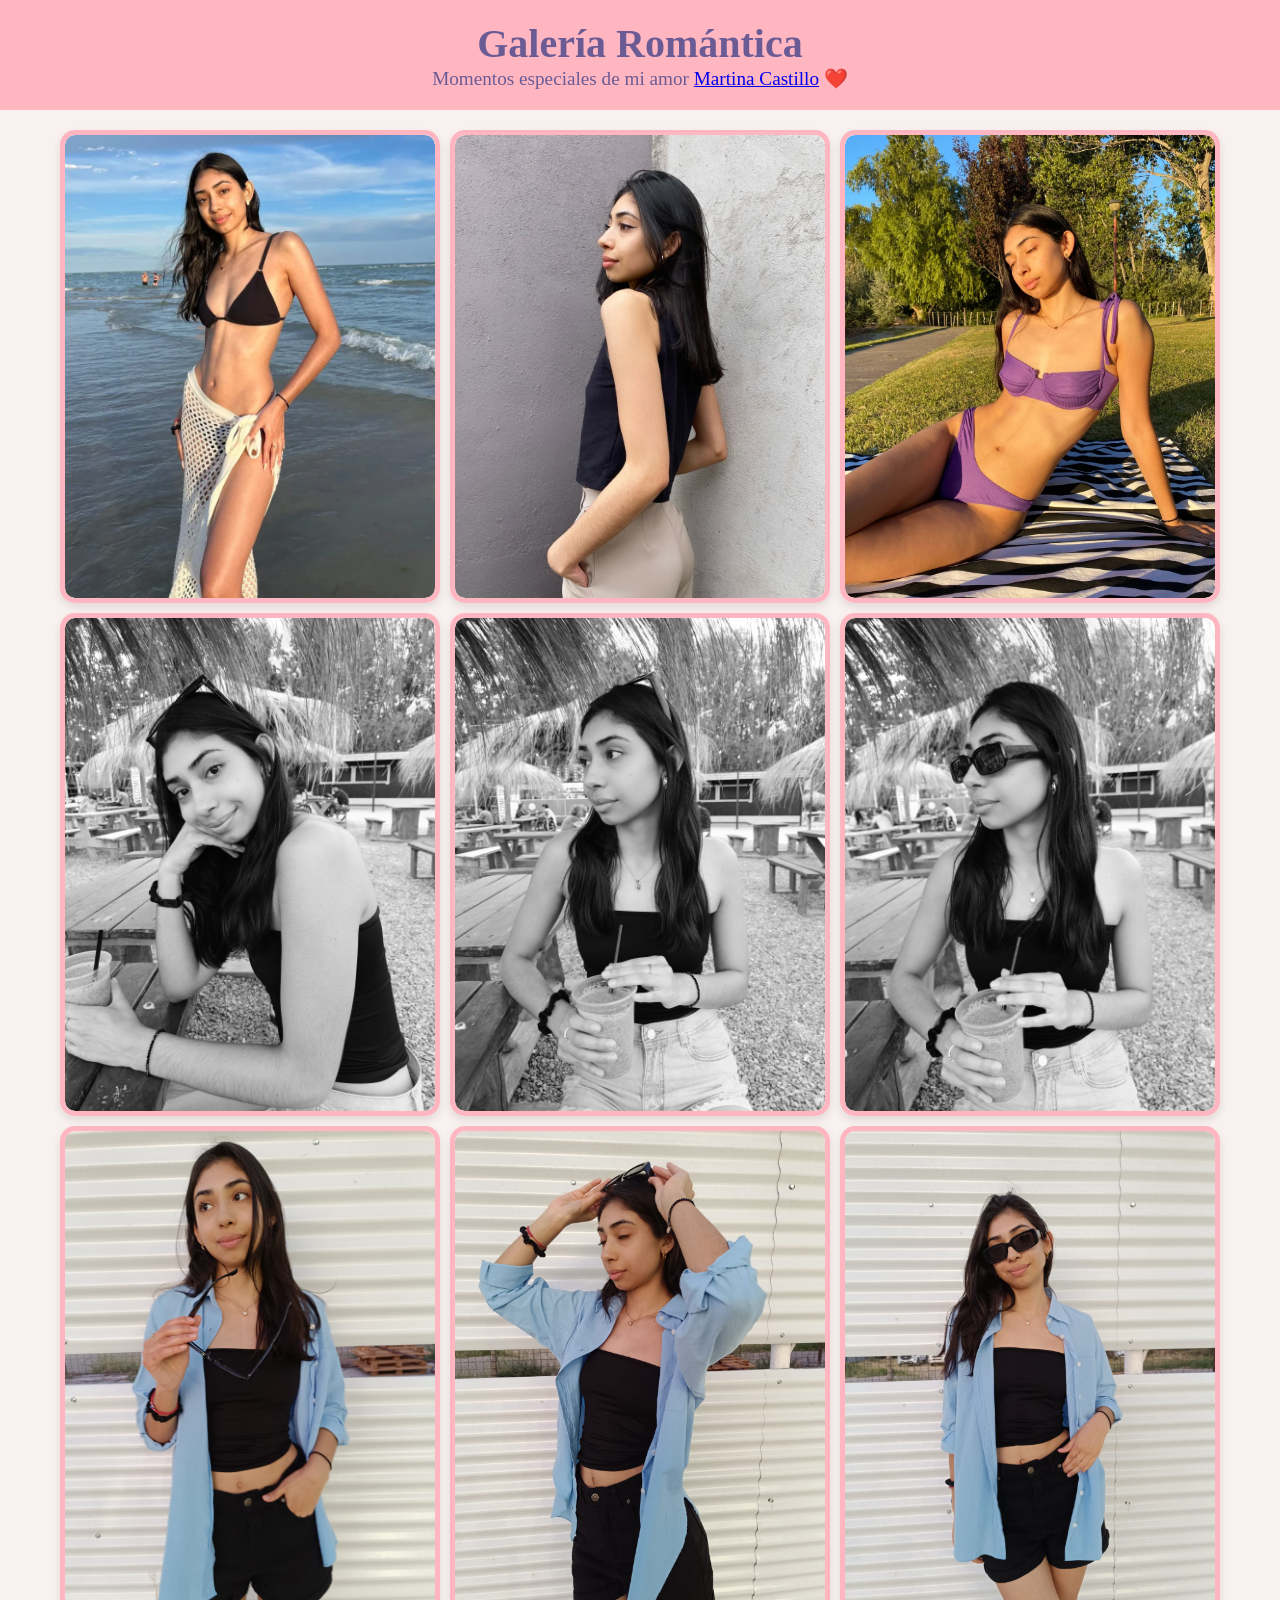
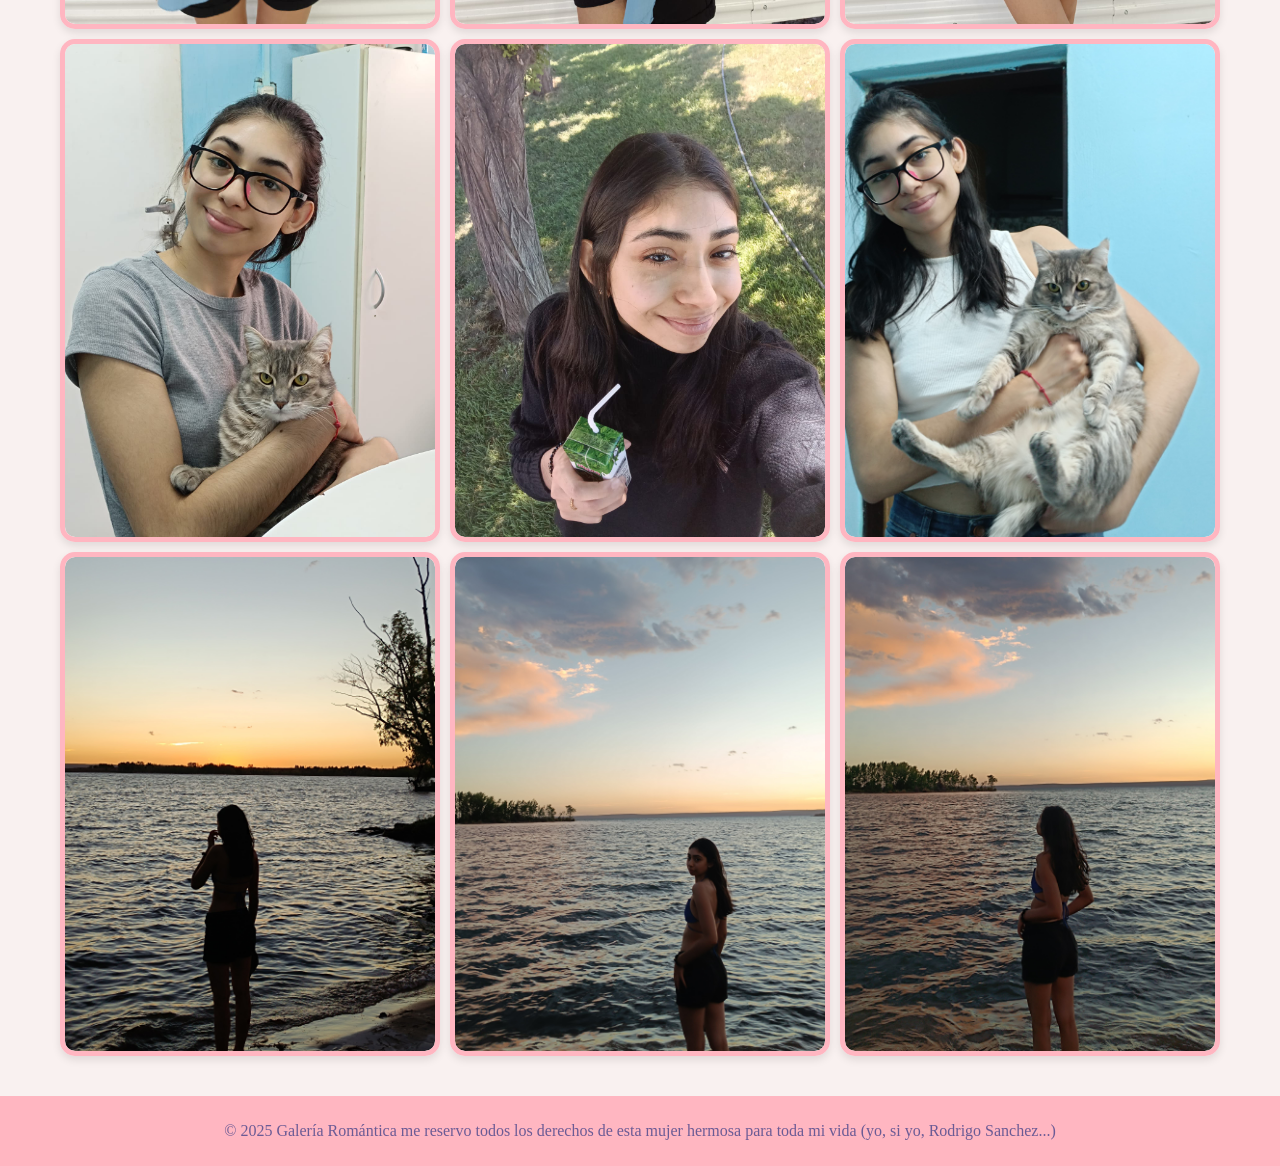
==== index.html @ 0e37244a "Mi segundo commit" ====
<!DOCTYPE html>
<html lang="es">
<head>
  <meta charset="UTF-8">
  <meta name="viewport" content="width=device-width, initial-scale=1.0">
  <title>Galería Romántica</title>
  <link rel="stylesheet" href="styles.css">
</head>
<body>
  <header>
    <h1>Galería Romántica</h1>
    <p>Momentos especiales de mi amor <a href="https://www.instagram.com/martiina.castillo/" target="_blank">Martina Castillo</a> ❤️</p>
  </header>

  <main>
    <div class="gallery">
      <div class="gallery-item">
        <img src="./foticos/33.jfif" alt="Foto romántica 1">
        <div class="overlay">
          <p>❤️</p>
        </div>
      </div>
  
      <div class="gallery-item">
        <img src="./foticos/111.jfif" alt="Foto romántica 1">
        <div class="overlay">
          <p>❤️</p>
        </div>
      </div>
  
      <div class="gallery-item">
        <img src="./foticos/22.jfif" alt="Foto romántica 1">
        <div class="overlay">
          <p>❤️</p>
        </div>
      </div>
      <div class="gallery-item">
        <img src="./foticos/1.jfif" alt="Foto romántica 1">
        <div class="overlay">
          <p>❤️</p>
        </div>
      </div>
      <div class="gallery-item">
        <img src="./foticos/2.jfif" alt="Foto romántica 2">
        <div class="overlay">
          <p>❤️</p>
        </div>
      </div>
      <div class="gallery-item">
        <img src="./foticos/3.jfif" alt="Foto romántica 3">
        <div class="overlay">
          <p>❤️</p>
        </div>
      </div>
      <div class="gallery-item">
        <img src="./foticos/11.jfif" alt="Foto romántica 1">
        <div class="overlay">
          <p>❤️</p>
        </div>
      </div>
      <div class="gallery-item">
        <img src="./foticos/12.jfif" alt="Foto romántica 2">
        <div class="overlay">
          <p>❤️</p>
        </div>
      </div>
      <div class="gallery-item">
        <img src="./foticos/13.jfif" alt="Foto romántica 3">
        <div class="overlay">
          <p>❤️</p>
        </div>
      </div>
      <div class="gallery-item">
        <img src="./foticos/8.jfif" alt="Foto romántica 1">
        <div class="overlay">
          <p>❤️</p>
        </div>
      </div>
  
      <div class="gallery-item">
        <img src="./foticos/9.jfif" alt="Foto romántica 1">
        <div class="overlay">
          <p>❤️</p>
        </div>
      </div>
  
      <div class="gallery-item">
        <img src="./foticos/14.jfif" alt="Foto romántica 1">
        <div class="overlay">
          <p>❤️</p>
        </div>
      </div>
      <div class="gallery-item">
        <img src="./foticos/4.jfif" alt="Foto romántica 1">
        <div class="overlay">
          <p>❤️</p>
        </div>
      </div>
      <div class="gallery-item">
        <img src="./foticos/5.jfif" alt="Foto romántica 2">
        <div class="overlay">
          <p>❤️</p>
        </div>
      </div>
      <div class="gallery-item">
        <img src="./foticos/6.jfif" alt="Foto romántica 3">
        <div class="overlay">
          <p>❤️</p>
        </div>
      </div>


    </div>

    
  </main>

  <footer>
    <p>&copy; 2025 Galería Romántica me reservo todos los derechos de esta mujer hermosa para toda mi vida (yo, si yo, Rodrigo Sanchez...)</p>
  </footer>

  <script src="script.js"></script>
</body>
</html>
---- styles.css ----
/* Estilos generales */
body {
  font-family: 'Georgia', serif;
  margin: 0;
  padding: 0;
  background-color: #f9f1f0; /* Fondo rosa pastel claro */
  color: #6b5b95; /* Texto lavanda oscuro */
  display: flex;
  flex-direction: column;
  align-items: center; /* Centrar todo el contenido horizontalmente */
}

header {
  text-align: center;
  padding: 20px;
  background-color: #ffb6c1; /* Rosa pastel */
  color: #6b5b95; /* Texto lavanda oscuro */
  width: 100%; /* Ocupar todo el ancho */
}

header h1 {
  margin: 0;
  font-size: 2.5rem;
}

header p {
  margin: 0;
  font-size: 1.2rem;
}

/* Galería */
.gallery {
  display: grid;
  grid-template-columns: repeat(3, 1fr); /* Siempre 3 imágenes por fila */
  gap: 10px; /* Espacio entre imágenes */
  padding: 20px;
  max-width: 1200px; /* Ancho máximo para pantallas grandes */
  width: 100%; /* Ocupar el 100% del ancho disponible */
  margin: 0 auto; /* Centrar la galería */
  box-sizing: border-box; /* Incluir padding en el ancho total */
}

.gallery-item {
  position: relative;
  overflow: hidden;
  border-radius: 15px; /* Bordes redondeados */
  box-shadow: 0 4px 8px rgba(0, 0, 0, 0.1); /* Sombra suave */
  transition: transform 0.3s ease, box-shadow 0.3s ease;
  border: 3px solid #ffb6c1; /* Borde rosa pastel */
  display: flex;
  justify-content: center; /* Centrar contenido horizontalmente */
  align-items: center; /* Centrar contenido verticalmente */
}

.gallery-item img {
  width: 100%;
  height: 100%;
  object-fit: cover;
  display: block;
  border-radius: 10px; /* Bordes redondeados para la imagen */
}

.gallery-item:hover {
  transform: scale(1.05); /* Efecto de zoom al pasar el mouse */
  box-shadow: 0 8px 16px rgba(0, 0, 0, 0.2); /* Sombra más pronunciada al pasar el mouse */
}

.overlay {
  position: absolute;
  bottom: 0;
  left: 0;
  right: 0;
  background-color: rgba(255, 182, 193, 0.7); /* Overlay rosa pastel semitransparente */
  color: #ffffff; /* Texto blanco */
  padding: 10px;
  text-align: center;
  opacity: 0;
  transition: opacity 0.3s ease;
  border-radius: 0 0 10px 10px; /* Bordes redondeados solo en la parte inferior */
}

.gallery-item:hover .overlay {
  opacity: 1;
}

/* Footer */
footer {
  text-align: center;
  padding: 10px;
  background-color: #ffb6c1; /* Rosa pastel */
  color: #6b5b95; /* Texto lavanda oscuro */
  margin-top: 20px;
  width: 100%; /* Ocupar todo el ancho */
}

/* Media Queries para ajustes específicos */
@media (max-width: 768px) {
  .gallery {
    grid-template-columns: repeat(3, 1fr); /* 3 imágenes por fila en móviles */
    gap: 5px; /* Espacio más pequeño en móviles */
    padding: 10px; /* Reducir el padding en móviles */
  }

  header h1 {
    font-size: 2rem; /* Tamaño de fuente más pequeño */
  }

  header p {
    font-size: 1rem; /* Tamaño de fuente más pequeño */
  }
}


.gallery-item {
  position: relative;
  overflow: hidden;
  border-radius: 15px; /* Bordes redondeados */
  box-shadow: 0 4px 8px rgba(0, 0, 0, 0.1); /* Sombra suave */
  transition: transform 0.3s ease, box-shadow 0.3s ease; /* Transición suave */
  border: 5px solid #ffb6c1; /* Borde rosa pastel */
  display: flex;
  justify-content: center; /* Centrar contenido horizontalmente */
  align-items: center; /* Centrar contenido verticalmente */
}

.gallery-item img {
  width: 100%;
  height: 100%;
  object-fit: cover;
  display: block;
  border-radius: 10px; /* Bordes redondeados para la imagen */
}

.gallery-item:hover {
  box-shadow: 0 8px 16px rgba(0, 0, 0, 0.2); /* Sombra más pronunciada al pasar el mouse */
}
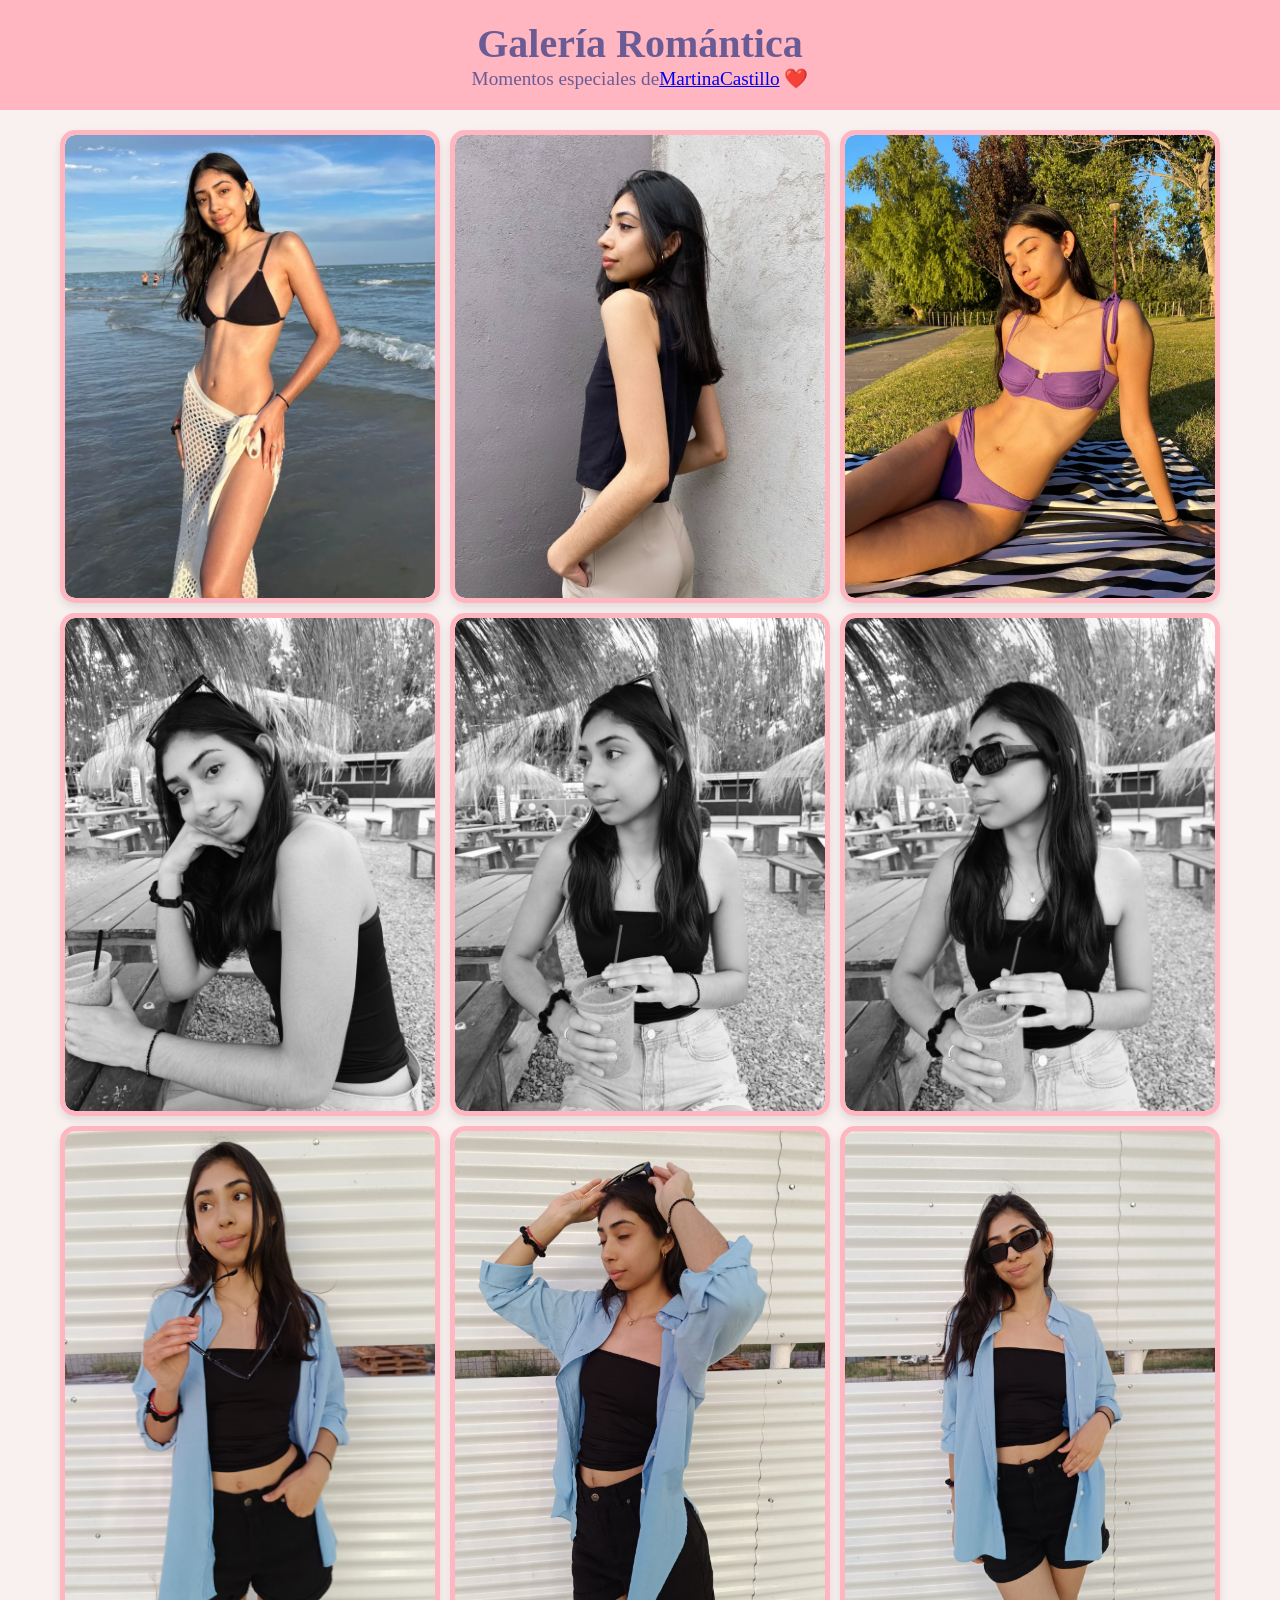
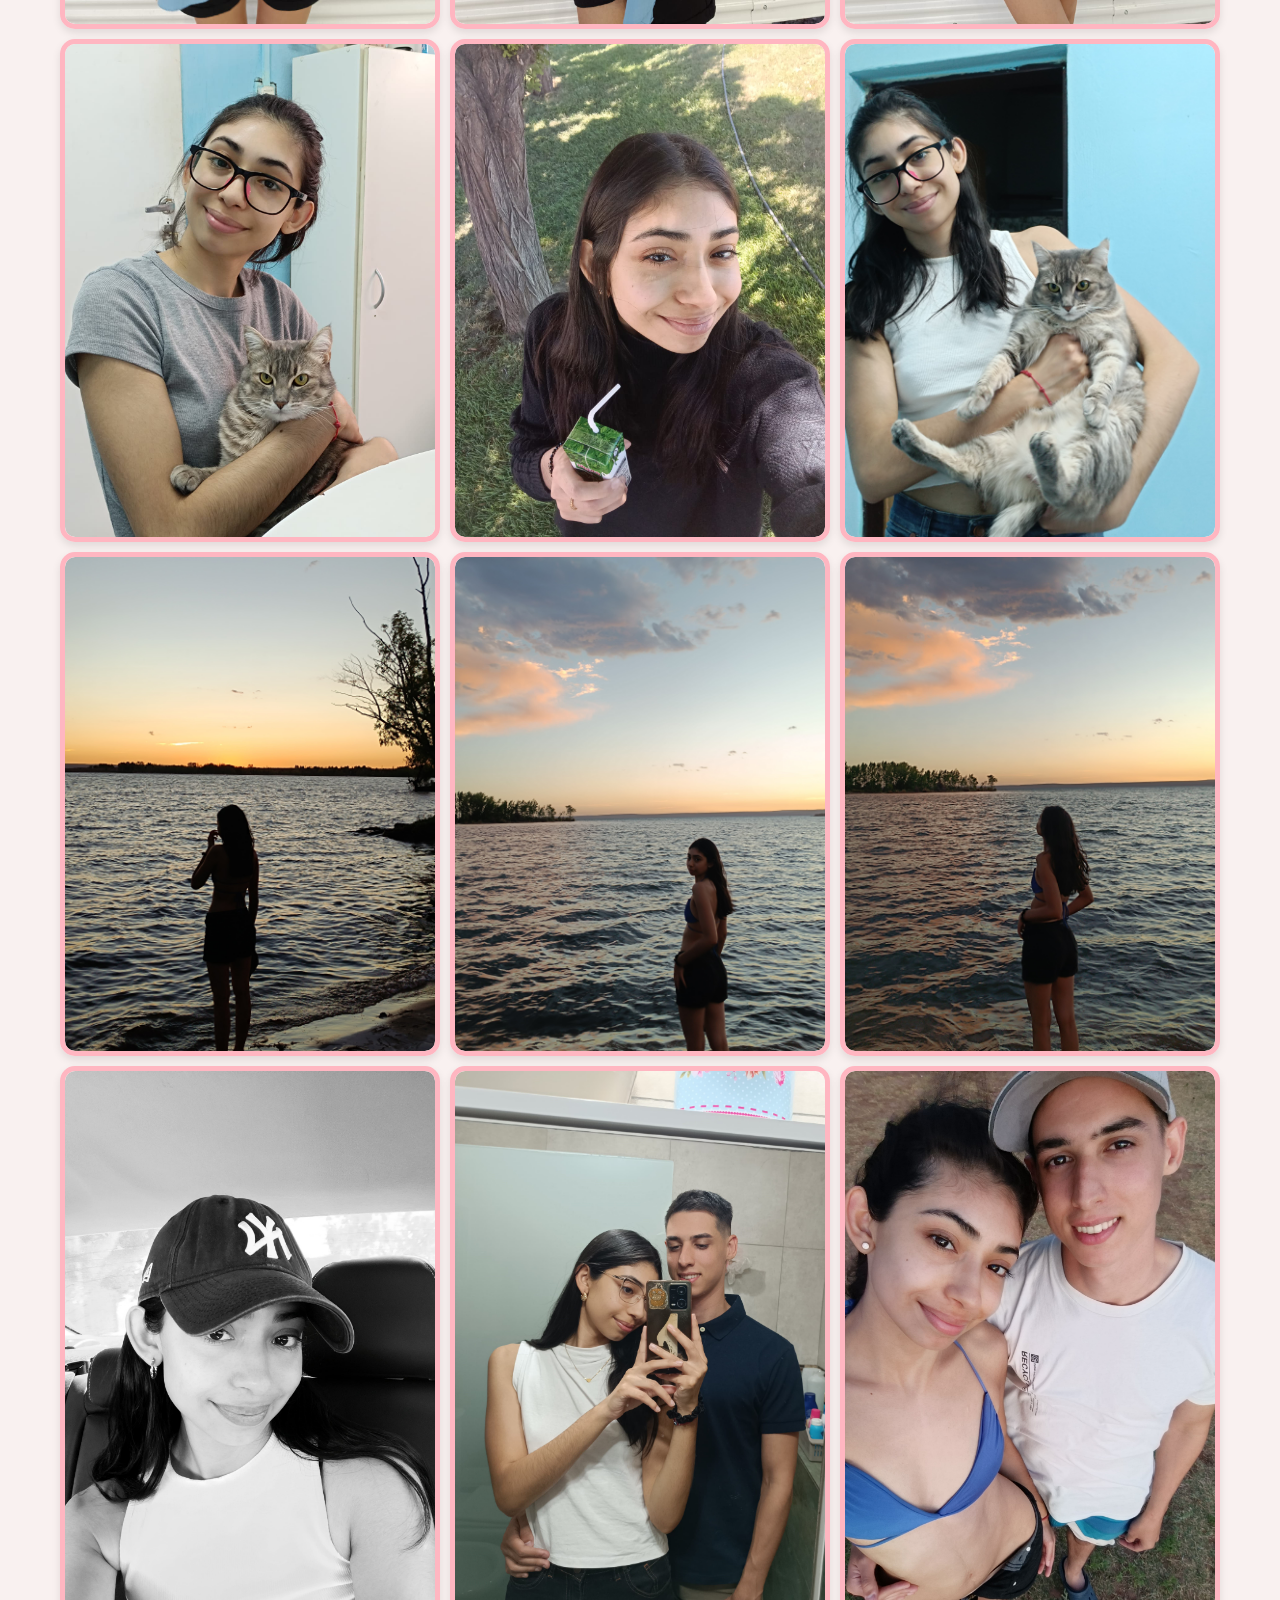
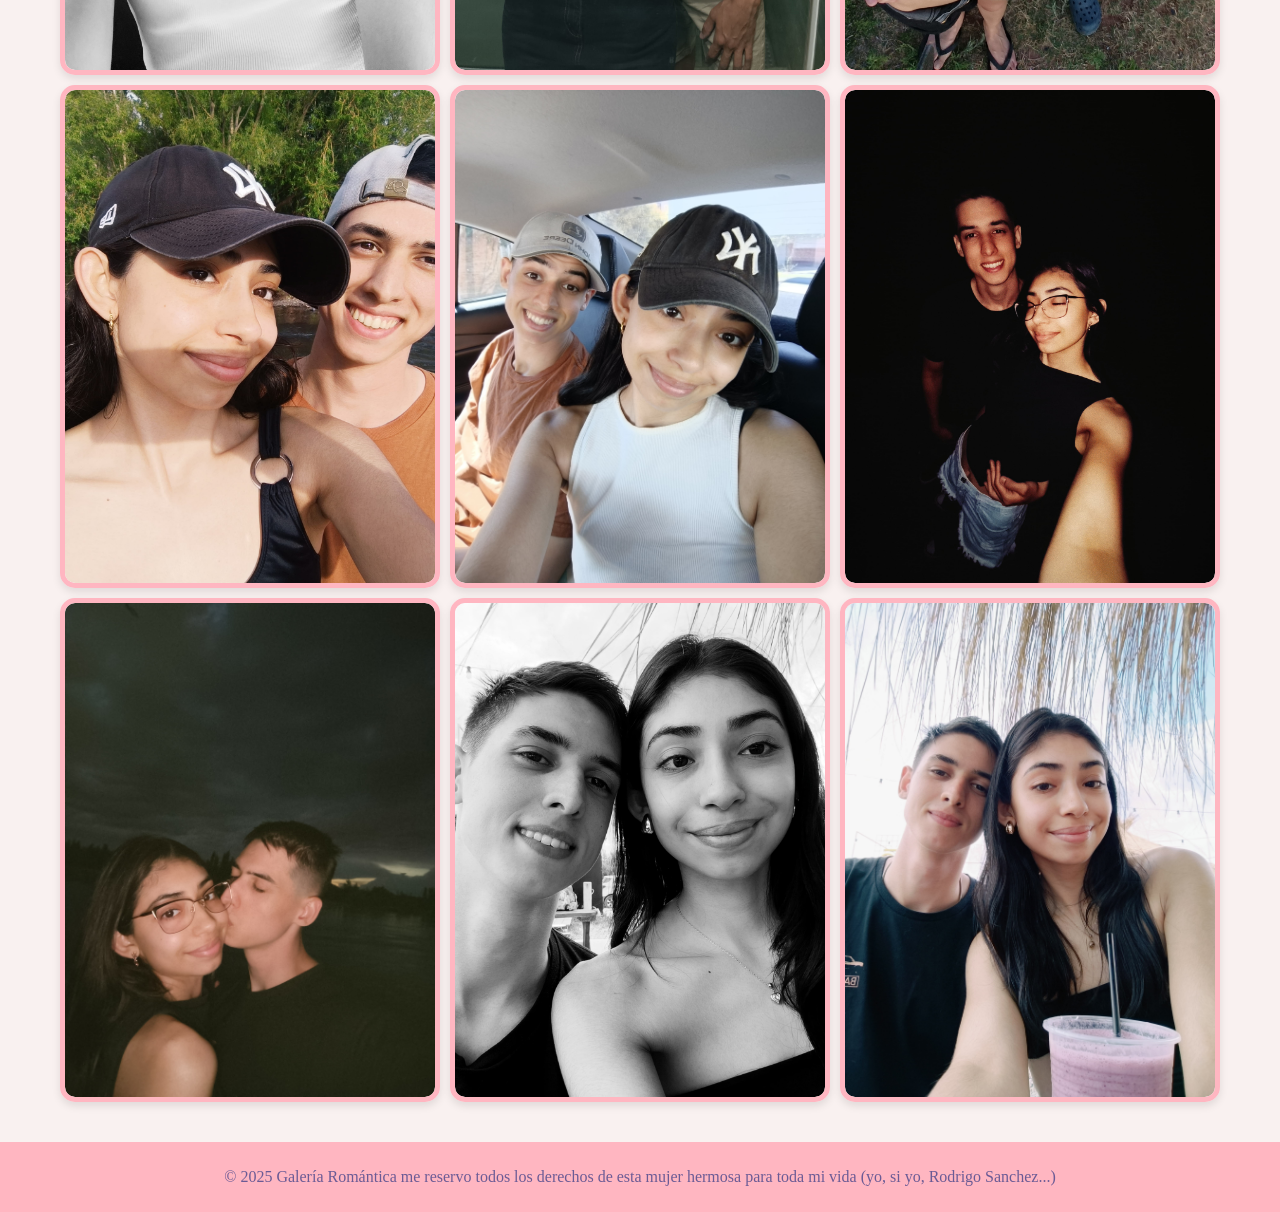
==== commit 11c462b0: "Mi tercer commit" ====
--- a/index.html
+++ b/index.html
@@ -1,15 +1,17 @@
 <!DOCTYPE html>
 <html lang="es">
+
 <head>
   <meta charset="UTF-8">
   <meta name="viewport" content="width=device-width, initial-scale=1.0">
   <title>Galería Romántica</title>
   <link rel="stylesheet" href="styles.css">
 </head>
+
 <body>
   <header>
     <h1>Galería Romántica</h1>
-    <p>Momentos especiales de mi amor <a href="https://www.instagram.com/martiina.castillo/" target="_blank">Martina Castillo</a> ❤️</p>
+    <p>Momentos especiales de<a href="https://www.instagram.com/martiina.castillo/" target="_blank">MartinaCastillo</a> ❤️</p>
   </header>
 
   <main>
@@ -20,14 +22,14 @@
           <p>❤️</p>
         </div>
       </div>
-  
+
       <div class="gallery-item">
         <img src="./foticos/111.jfif" alt="Foto romántica 1">
         <div class="overlay">
           <p>❤️</p>
         </div>
       </div>
-  
+
       <div class="gallery-item">
         <img src="./foticos/22.jfif" alt="Foto romántica 1">
         <div class="overlay">
@@ -76,14 +78,14 @@
           <p>❤️</p>
         </div>
       </div>
-  
+
       <div class="gallery-item">
         <img src="./foticos/9.jfif" alt="Foto romántica 1">
         <div class="overlay">
           <p>❤️</p>
         </div>
       </div>
-  
+
       <div class="gallery-item">
         <img src="./foticos/14.jfif" alt="Foto romántica 1">
         <div class="overlay">
@@ -108,11 +110,64 @@
           <p>❤️</p>
         </div>
       </div>
+      <div class="gallery-item">
+        <img src="./foticos/7.jfif" alt="Foto romántica 2">
+        <div class="overlay">
+          <p>❤️</p>
+        </div>
+      </div>
+      <div class="gallery-item">
+        <img src="./foticos/15.jfif" alt="Foto romántica 1">
+        <div class="overlay">
+          <p>❤️</p>
+        </div>
+      </div>
+      <div class="gallery-item">
+        <img src="./foticos/16.jfif" alt="Foto romántica 2">
+        <div class="overlay">
+          <p>❤️</p>
+        </div>
+      </div>
+      <div class="gallery-item">
+        <img src="./foticos/17.jfif" alt="Foto romántica 3">
+        <div class="overlay">
+          <p>❤️</p>
+        </div>
+      </div>
+        <div class="gallery-item">
+          <img src="./foticos/18.jfif" alt="Foto romántica 1">
+          <div class="overlay">
+            <p>❤️</p>
+          </div>
+        </div>
+        <div class="gallery-item">
+          <img src="./foticos/19.jfif" alt="Foto romántica 2">
+          <div class="overlay">
+            <p>❤️</p>
+          </div>
+        </div>
+        <div class="gallery-item">
+          <img src="./foticos/20.jfif" alt="Foto romántica 3">
+          <div class="overlay">
+            <p>❤️</p>
+          </div>
+        </div>
+          <div class="gallery-item">
+            <img src="./foticos/21.jfif" alt="Foto romántica 1">
+            <div class="overlay">
+              <p>❤️</p>
+            </div>
+          </div>
+          <div class="gallery-item">
+            <img src="./foticos/23.jfif" alt="Foto romántica 2">
+            <div class="overlay">
+              <p>❤️</p>
+            </div>
+          </div>
+
+        </div>
 
 
-    </div>
-
-    
   </main>
 
   <footer>
@@ -121,4 +176,5 @@
 
   <script src="script.js"></script>
 </body>
+
 </html>
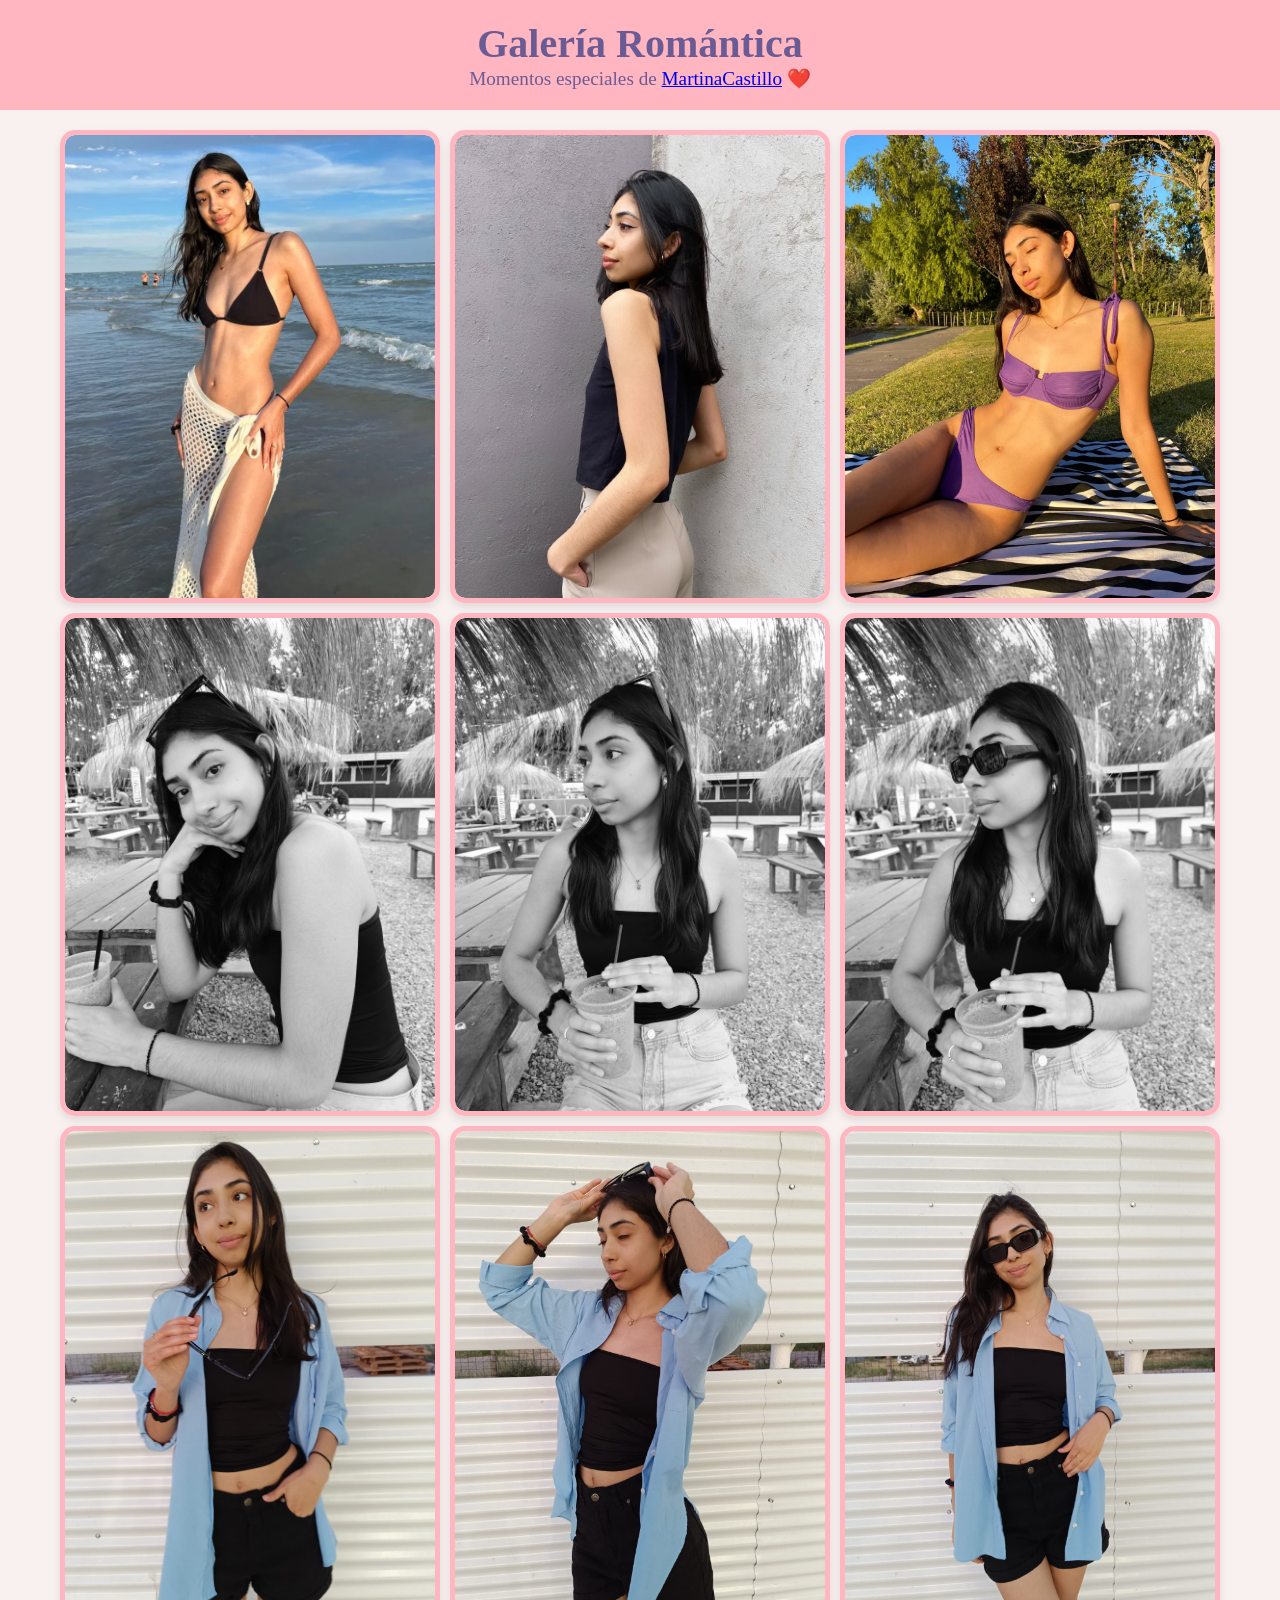
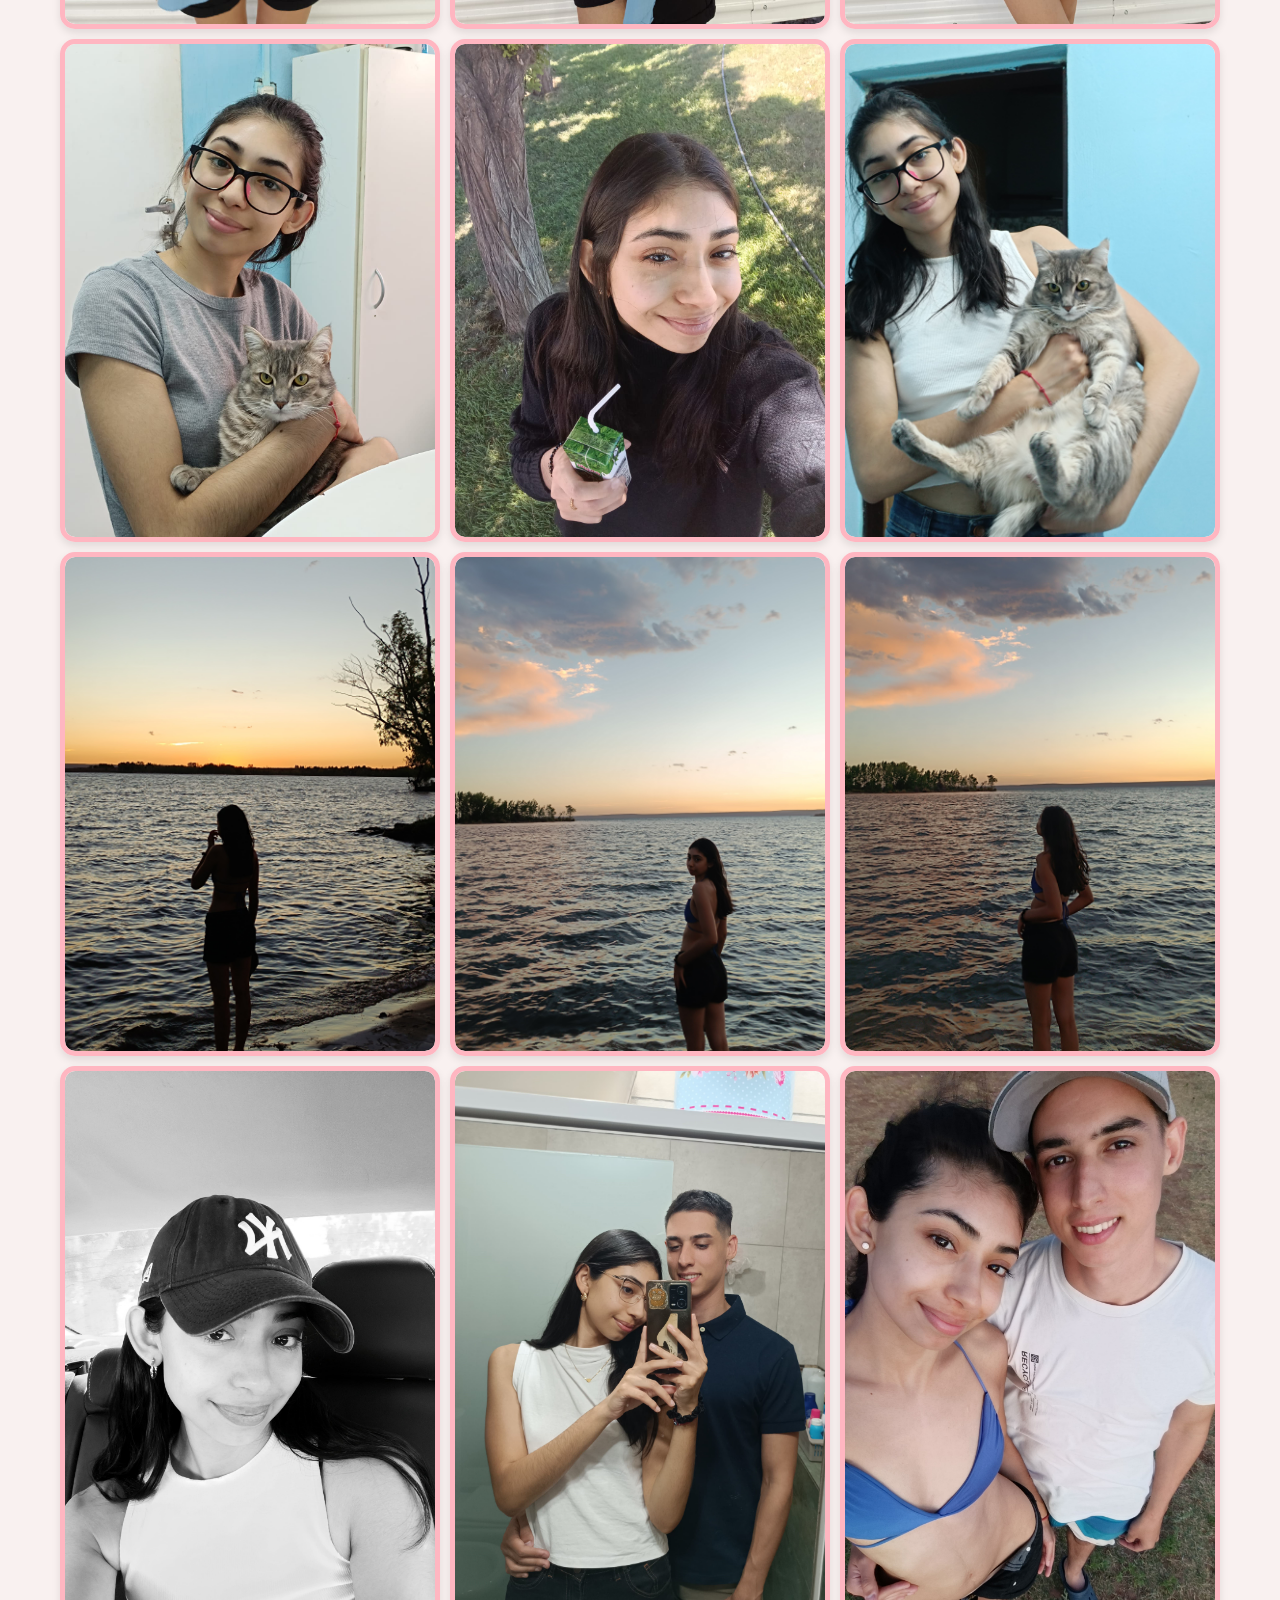
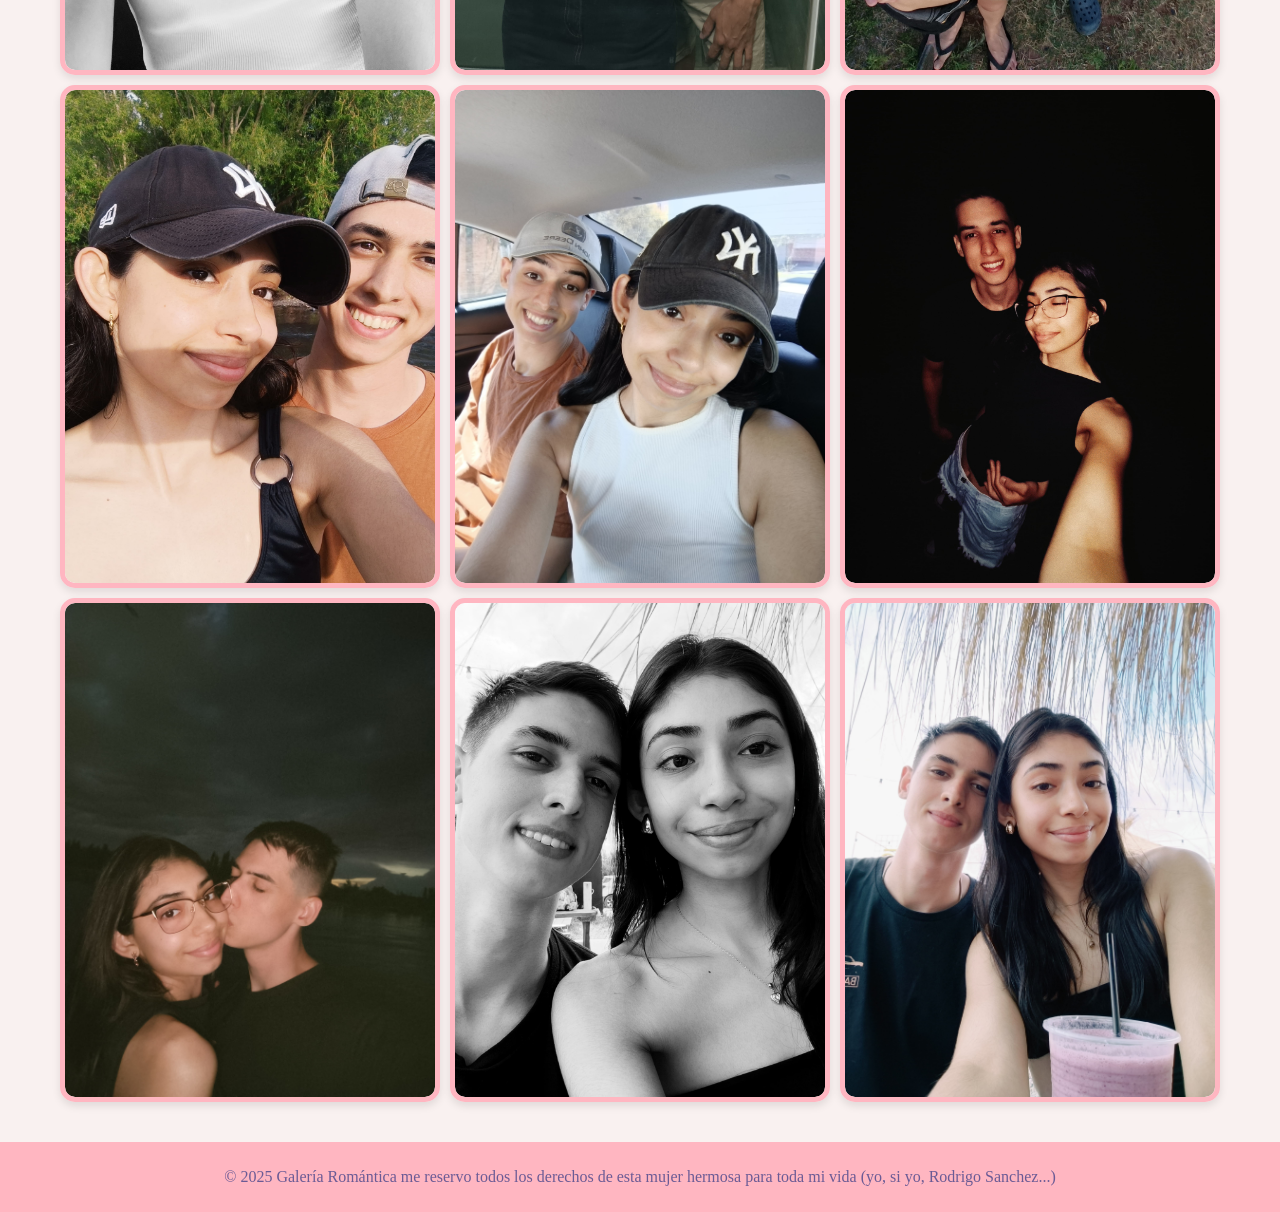
==== commit de11ac5f: "4$" ====
--- a/index.html
+++ b/index.html
@@ -11,7 +11,7 @@
 <body>
   <header>
     <h1>Galería Romántica</h1>
-    <p>Momentos especiales de<a href="https://www.instagram.com/martiina.castillo/" target="_blank">MartinaCastillo</a> ❤️</p>
+    <p>Momentos especiales de <a href="https://www.instagram.com/martiina.castillo/" target="_blank">MartinaCastillo</a> ❤️</p>
   </header>
 
   <main>
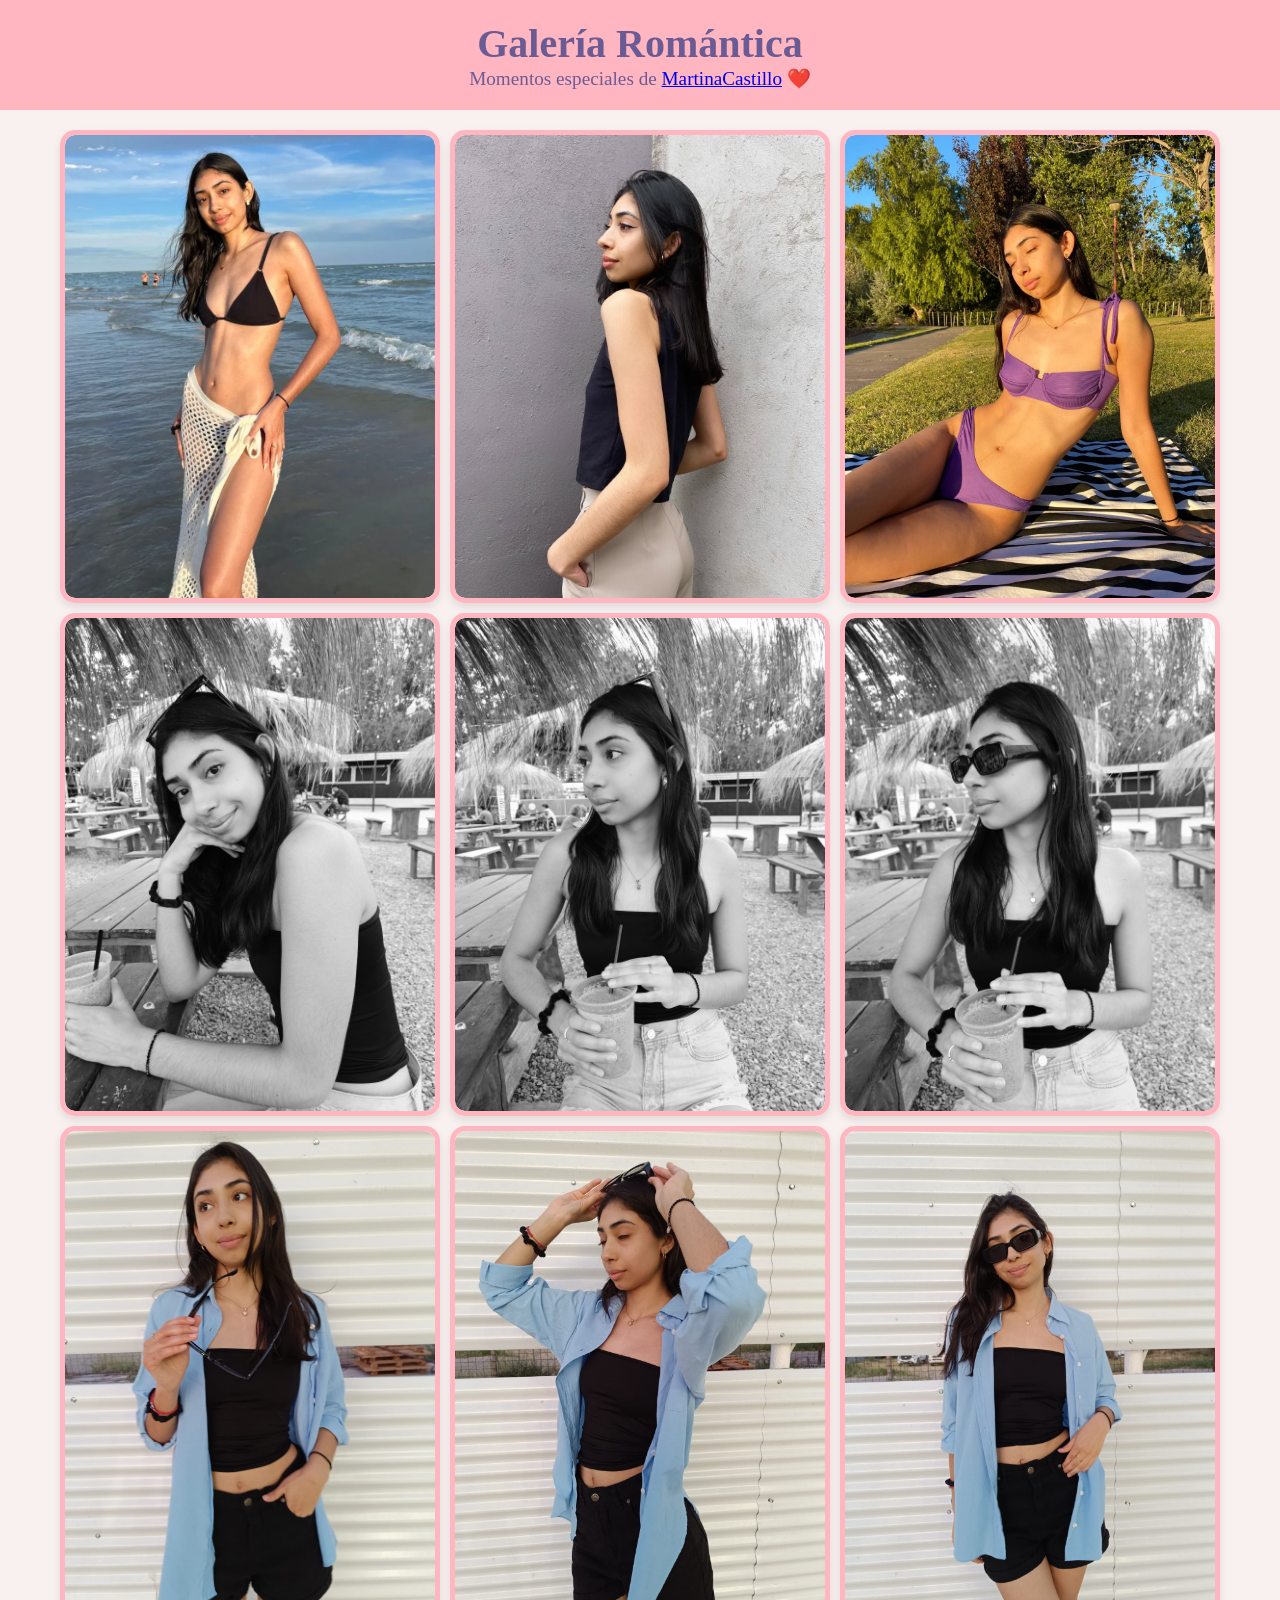
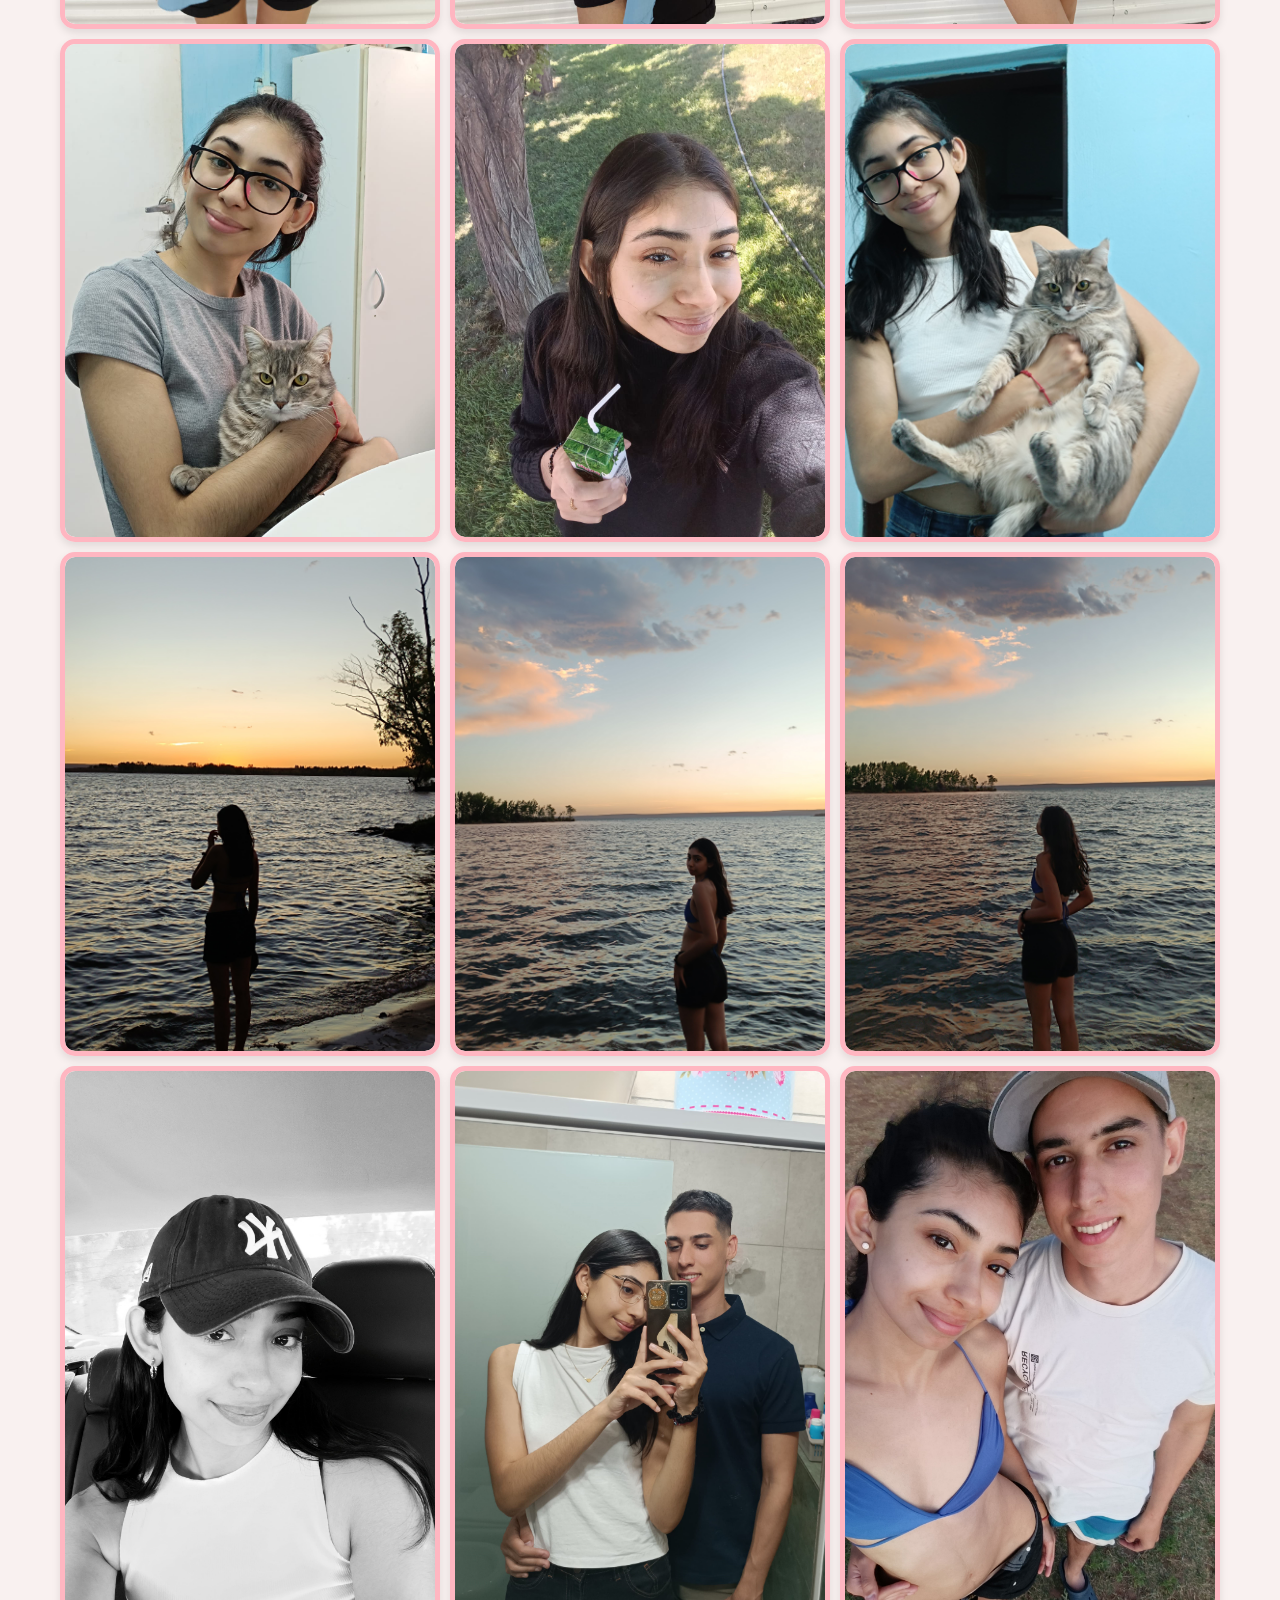
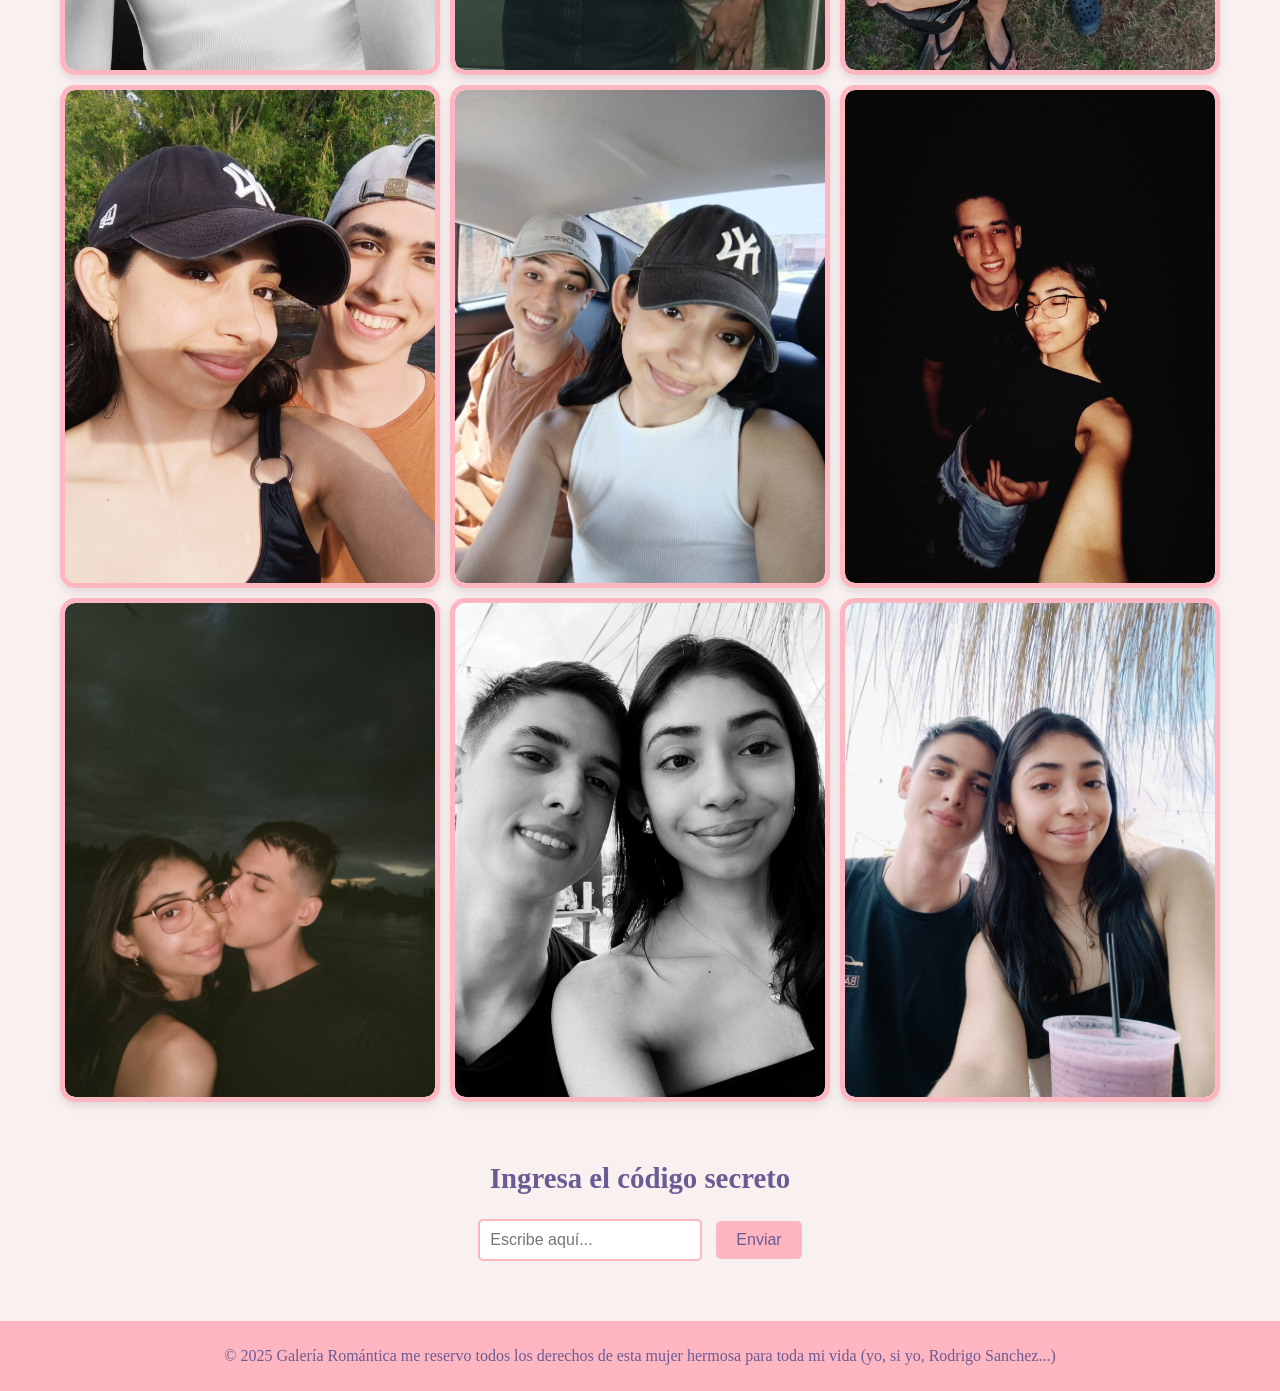
==== commit 586702e5: "5" ====
--- a/index.html
+++ b/index.html
@@ -166,8 +166,35 @@
           </div>
 
         </div>
-
-
+        <div class="secret-code-section">
+          <h2>Ingresa el código secreto</h2>
+          <input type="text" id="secret-code" placeholder="Escribe aquí...">
+          <button id="submit-code">Enviar</button>
+        </div>
+    
+        <!-- Animación de la pregunta -->
+        <div id="valentine-question" class="hidden">
+          <h2>¿Quieres ser mi San Valentín?</h2>
+          <div class="buttons">
+            <button id="yes-button">¡Sí!</button>
+            <button id="no-button">No</button>
+          </div>
+        </div>
+    
+        <!-- Animación de pantalla completa -->
+        <div id="fullscreen-animation" class="hidden">
+          <h2>¡TE AMO AMORCITO MIO! 💖</h2>
+          <div class="hearts">
+            <div class="heart">❤️</div>
+            <div class="heart">❤️</div>
+            <div class="heart">❤️</div>
+            <div class="heart">❤️</div>
+            <div class="heart">❤️</div>
+          </div>
+        </div>
+  
+  
+  
   </main>
 
   <footer>
--- a/styles.css
+++ b/styles.css
@@ -133,4 +133,193 @@
 
 .gallery-item:hover {
   box-shadow: 0 8px 16px rgba(0, 0, 0, 0.2); /* Sombra más pronunciada al pasar el mouse */
+}
+
+
+
+
+
+/* --------------------------------- */
+/* Estilos para la sección del código secreto */
+/* Estilos para la sección del código secreto */
+/* Estilos para la sección del código secreto */
+.secret-code-section {
+  text-align: center;
+  margin: 40px 0;
+}
+
+.secret-code-section h2 {
+  font-size: 1.8rem;
+  color: #6b5b95;
+}
+
+.secret-code-section input {
+  padding: 10px;
+  font-size: 1rem;
+  border: 2px solid #ffb6c1;
+  border-radius: 5px;
+  margin-right: 10px;
+}
+
+.secret-code-section button {
+  padding: 10px 20px;
+  font-size: 1rem;
+  background-color: #ffb6c1;
+  color: #6b5b95;
+  border: none;
+  border-radius: 5px;
+  cursor: pointer;
+  transition: background-color 0.3s ease;
+}
+
+.secret-code-section button:hover {
+  background-color: #ff69b4;
+}
+
+/* Estilos para la animación de la pregunta */
+#valentine-question {
+  text-align: center;
+  margin: 40px 0;
+  opacity: 0;
+  transform: scale(0.8);
+  transition: opacity 0.5s ease, transform 0.5s ease;
+}
+
+#valentine-question.visible {
+  opacity: 1;
+  transform: scale(1);
+}
+
+#valentine-question h2 {
+  font-size: 2.5rem;
+  color: #8b0000;
+  animation: pulse 1.5s infinite;
+}
+
+@keyframes pulse {
+  0% {
+    transform: scale(1);
+  }
+  50% {
+    transform: scale(1.1);
+  }
+  100% {
+    transform: scale(1);
+  }
+}
+
+.buttons {
+  margin-top: 20px;
+}
+
+.buttons button {
+  padding: 10px 20px;
+  font-size: 1.2rem;
+  margin: 0 10px;
+  border: none;
+  border-radius: 5px;
+  cursor: pointer;
+  transition: background-color 0.3s ease;
+}
+
+#yes-button {
+  background-color: #ffb6c1;
+  color: #6b5b95;
+}
+
+#yes-button:hover {
+  background-color: #ff69b4;
+}
+
+#no-button {
+  background-color: #6b5b95;
+  color: #ffffff;
+}
+
+#no-button:hover {
+  background-color: #4b3d6d;
+}
+
+/* Estilos para la animación de pantalla completa */
+#fullscreen-animation {
+  position: fixed;
+  top: 0;
+  left: 0;
+  width: 100%;
+  height: 100%;
+  background-color: rgba(255, 182, 193, 0.95);
+  display: flex;
+  flex-direction: column;
+  justify-content: center;
+  align-items: center;
+  z-index: 1000;
+  opacity: 0;
+  transition: opacity 0.5s ease;
+  pointer-events: none; /* No bloquear clics cuando está oculto */
+}
+
+#fullscreen-animation.visible {
+  opacity: 1;
+  pointer-events: auto; /* Permitir clics cuando está visible */
+}
+
+#fullscreen-animation h2 {
+  font-size: 3rem;
+  color: #8b0000;
+  animation: pulse 1.5s infinite;
+}
+
+/* Estilos para los corazones animados */
+.hearts {
+  position: absolute;
+  width: 100%;
+  height: 100%;
+  overflow: hidden;
+}
+
+.heart {
+  position: absolute;
+  font-size: 2rem;
+  color: #ff69b4;
+  animation: float 5s infinite ease-in-out;
+}
+
+@keyframes float {
+  0% {
+    transform: translateY(100vh) rotate(0deg);
+  }
+  100% {
+    transform: translateY(-10vh) rotate(360deg);
+  }
+}
+
+/* Posicionar los corazones en diferentes lugares */
+.heart:nth-child(1) {
+  left: 10%;
+  animation-duration: 6s;
+}
+
+.heart:nth-child(2) {
+  left: 25%;
+  animation-duration: 8s;
+}
+
+.heart:nth-child(3) {
+  left: 50%;
+  animation-duration: 7s;
+}
+
+.heart:nth-child(4) {
+  left: 75%;
+  animation-duration: 9s;
+}
+
+.heart:nth-child(5) {
+  left: 90%;
+  animation-duration: 10s;
+}
+
+/* Clase para ocultar elementos */
+.hidden {
+  display: none;
 }
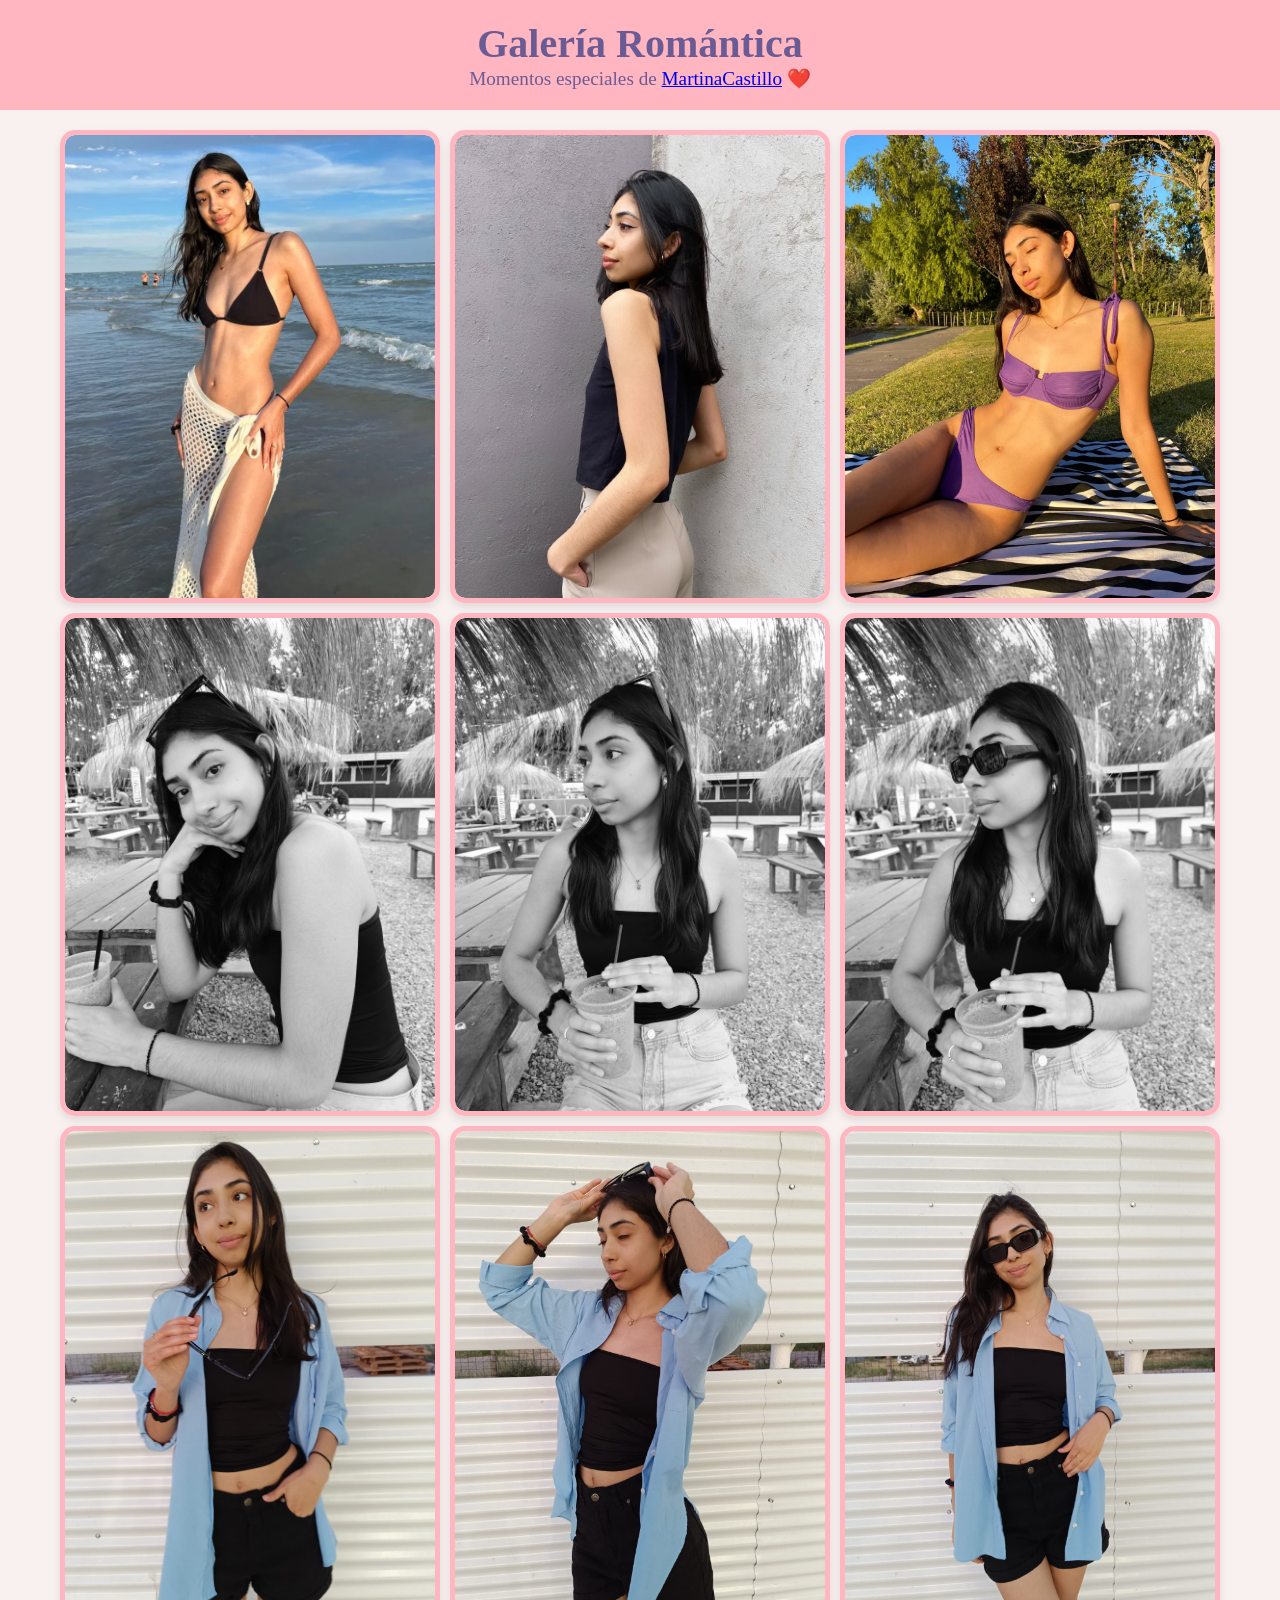
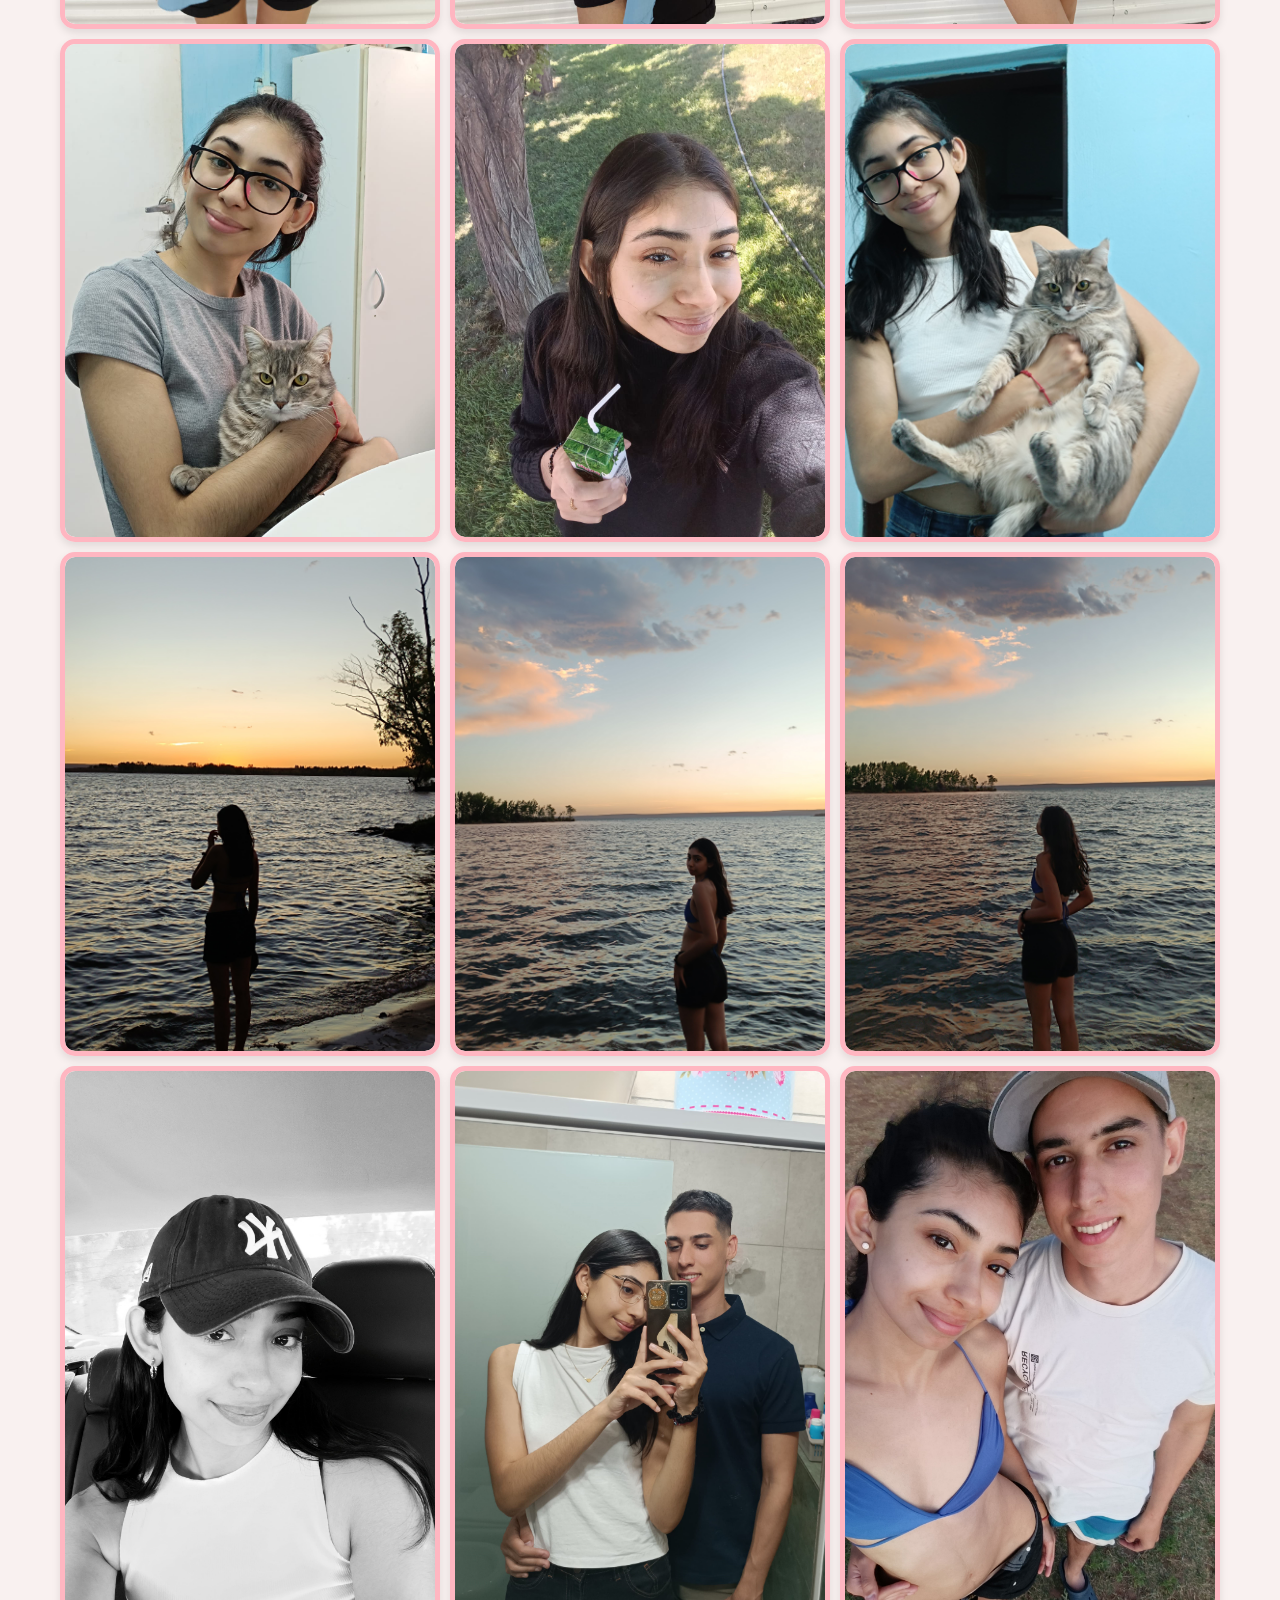
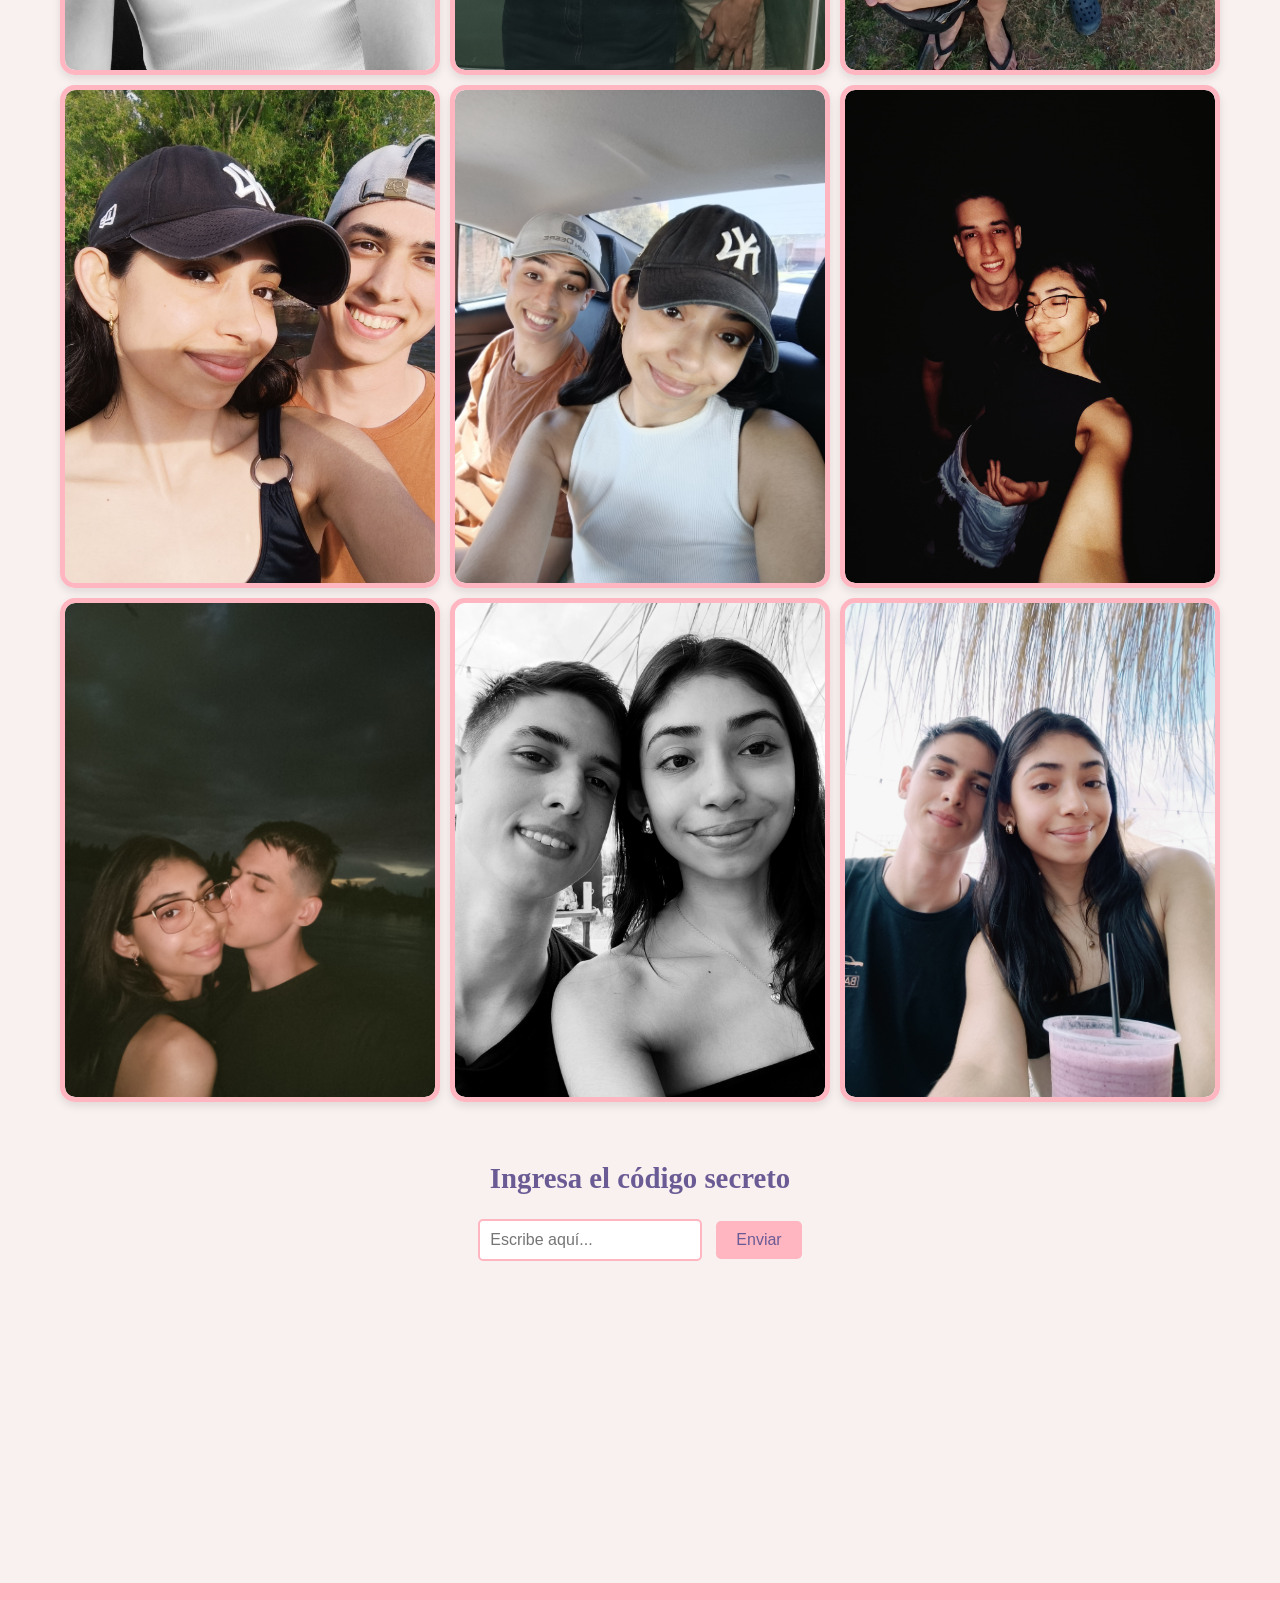
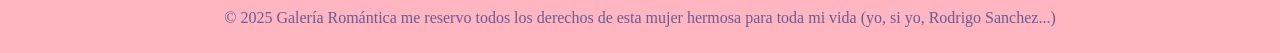
==== commit f22f19f3: "6" ====
--- a/index.html
+++ b/index.html
@@ -183,7 +183,7 @@
     
         <!-- Animación de pantalla completa -->
         <div id="fullscreen-animation" class="hidden">
-          <h2>¡TE AMO AMORCITO MIO! 💖</h2>
+          <h2 style="text-align: center">¡Sos mi San Valentín y la princesa de mi vida! 💖</h2>
           <div class="hearts">
             <div class="heart">❤️</div>
             <div class="heart">❤️</div>
--- a/styles.css
+++ b/styles.css
@@ -143,6 +143,42 @@
 /* Estilos para la sección del código secreto */
 /* Estilos para la sección del código secreto */
 /* Estilos para la sección del código secreto */
+/* Estilos generales */
+/* Estilos generales */
+body {
+  font-family: 'Georgia', serif;
+  margin: 0;
+  padding: 0;
+  background-color: #f9f1f0; /* Fondo rosa pastel claro */
+  color: #6b5b95; /* Texto lavanda oscuro */
+  display: flex;
+  flex-direction: column;
+  align-items: center;
+  justify-content: center; /* Centrar verticalmente */
+  min-height: 100vh; /* Ocupar toda la altura de la pantalla */
+  text-align: center;
+}
+
+/* Encabezado */
+header {
+  text-align: center;
+  padding: 20px;
+  background-color: #ffb6c1; /* Rosa pastel */
+  color: #6b5b95;
+  width: 100%;
+}
+
+header h1 {
+  margin: 0;
+  font-size: 2.5rem;
+}
+
+header p {
+  margin: 0;
+  font-size: 1.2rem;
+}
+
+/* Sección del código secreto */
 .secret-code-section {
   text-align: center;
   margin: 40px 0;
@@ -153,6 +189,7 @@
   color: #6b5b95;
 }
 
+/* Input centrado */
 .secret-code-section input {
   padding: 10px;
   font-size: 1rem;
@@ -161,6 +198,7 @@
   margin-right: 10px;
 }
 
+/* Botón centrado */
 .secret-code-section button {
   padding: 10px 20px;
   font-size: 1rem;
@@ -176,13 +214,19 @@
   background-color: #ff69b4;
 }
 
-/* Estilos para la animación de la pregunta */
+/* Animación de la pregunta */
 #valentine-question {
+  display: flex;
+  flex-direction: column;
+  align-items: center;
+  justify-content: center;
   text-align: center;
   margin: 40px 0;
   opacity: 0;
   transform: scale(0.8);
   transition: opacity 0.5s ease, transform 0.5s ease;
+  width: 100%;
+  max-width: 400px;
 }
 
 #valentine-question.visible {
@@ -209,6 +253,8 @@
 }
 
 .buttons {
+  display: flex;
+  justify-content: center;
   margin-top: 20px;
 }
 
@@ -240,7 +286,7 @@
   background-color: #4b3d6d;
 }
 
-/* Estilos para la animación de pantalla completa */
+/* Animación de pantalla completa */
 #fullscreen-animation {
   position: fixed;
   top: 0;
@@ -256,11 +302,12 @@
   opacity: 0;
   transition: opacity 0.5s ease;
   pointer-events: none; /* No bloquear clics cuando está oculto */
+  text-align: center;
 }
 
 #fullscreen-animation.visible {
   opacity: 1;
-  pointer-events: auto; /* Permitir clics cuando está visible */
+  pointer-events: auto;
 }
 
 #fullscreen-animation h2 {
@@ -322,4 +369,4 @@
 /* Clase para ocultar elementos */
 .hidden {
   display: none;
-}+}
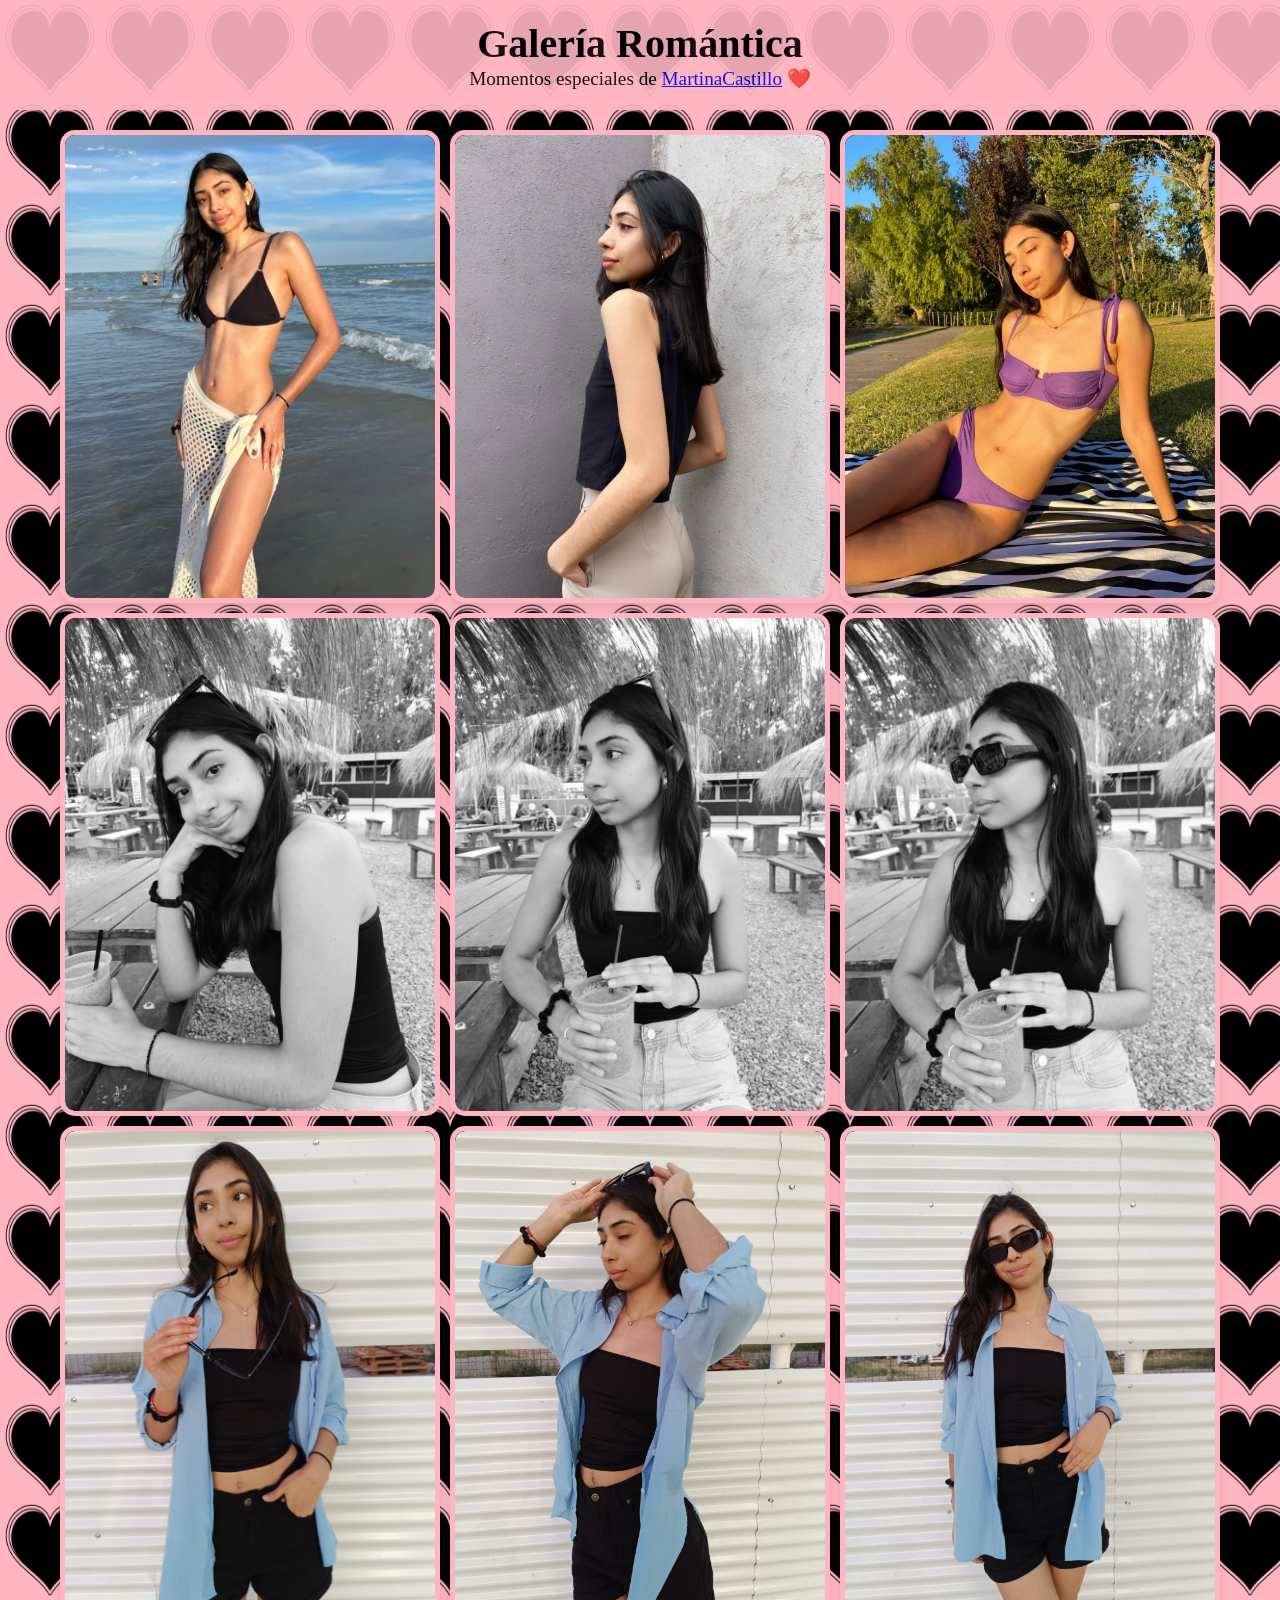
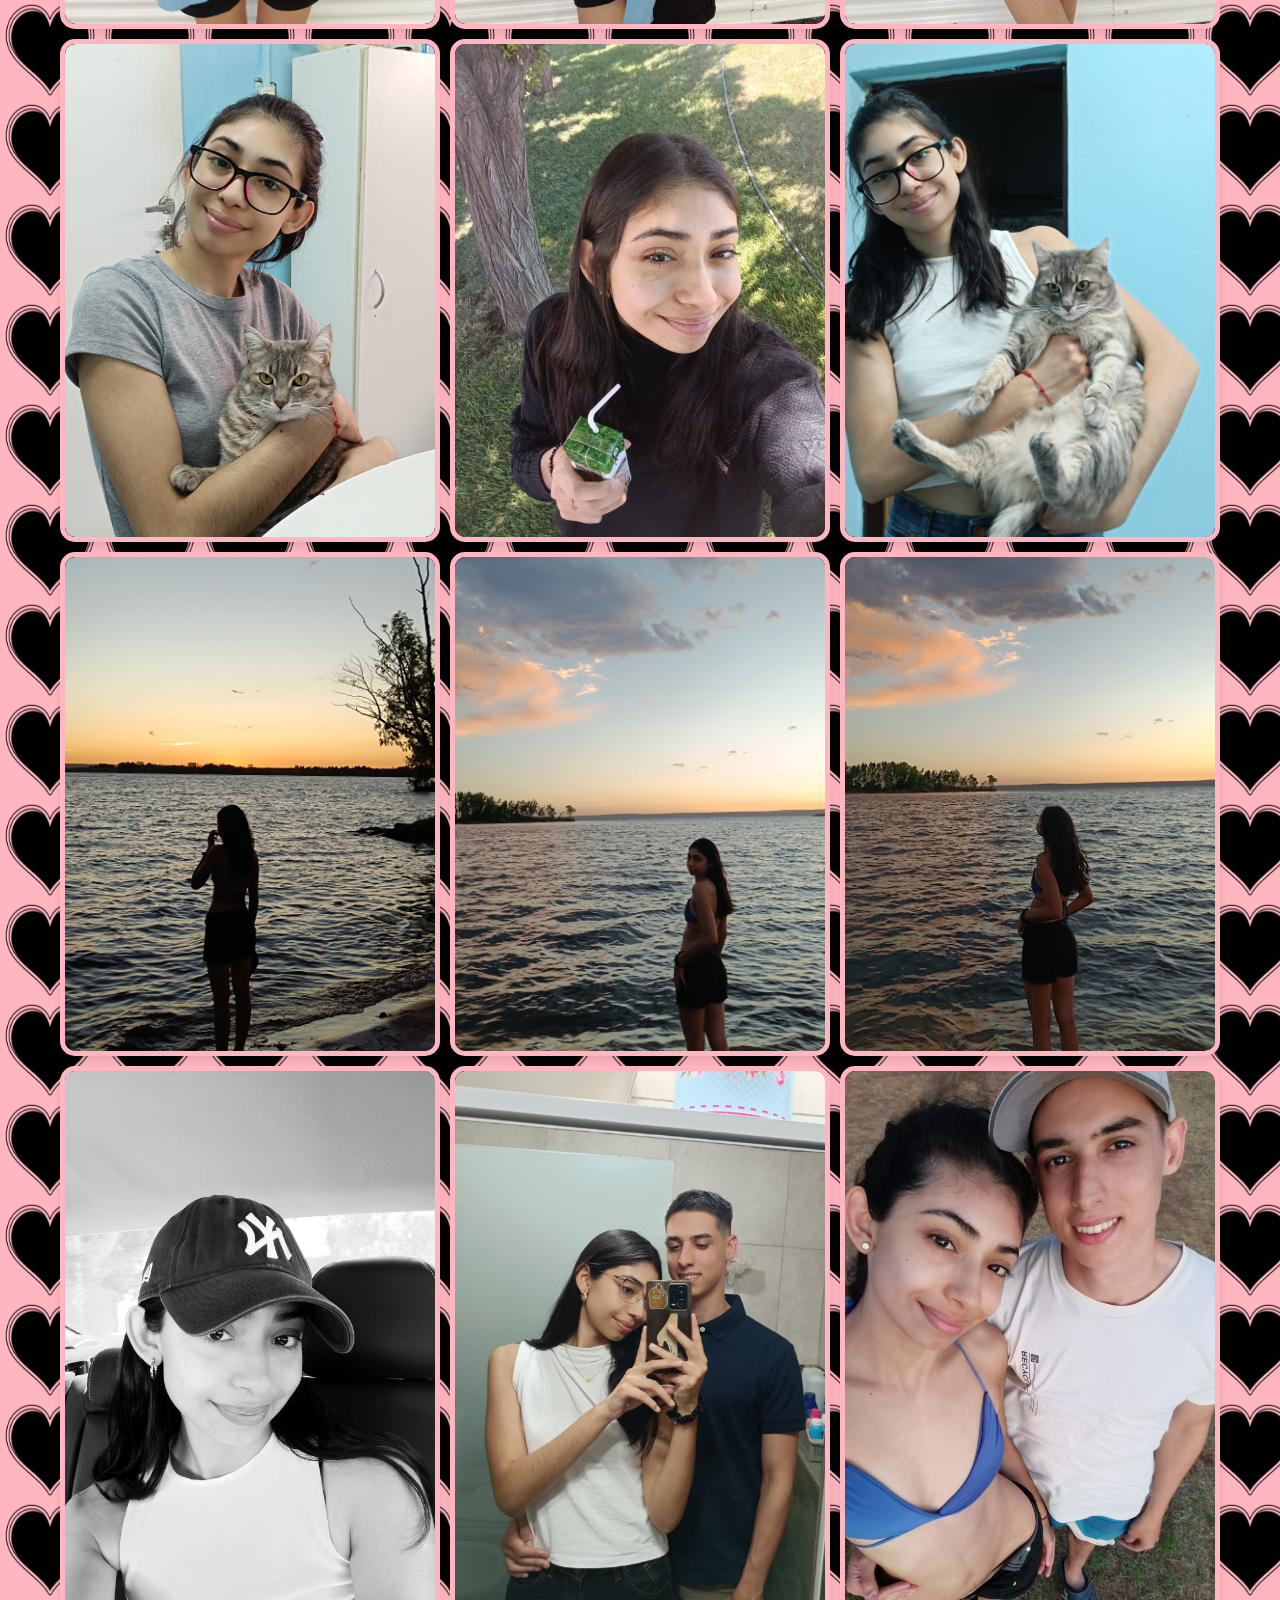
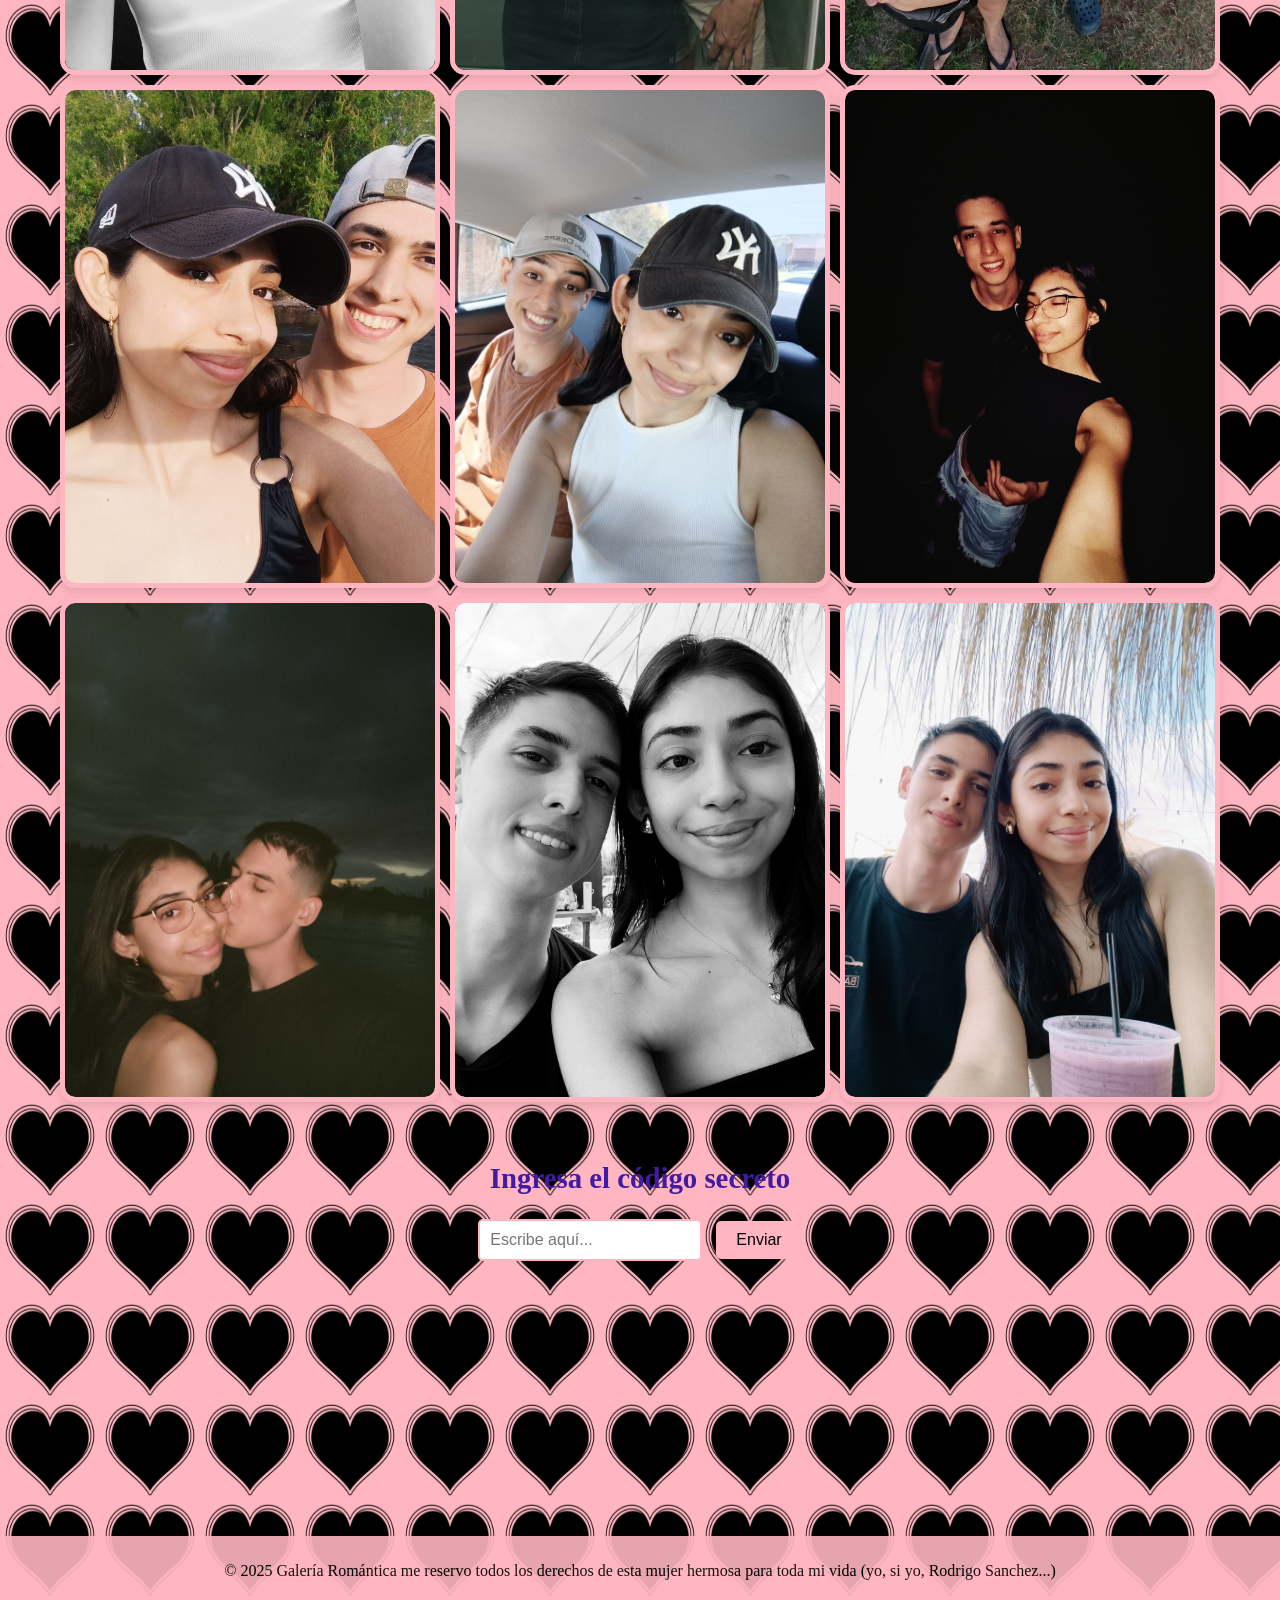
==== commit f5648a55: "8" ====
--- a/index.html
+++ b/index.html
@@ -4,8 +4,9 @@
 <head>
   <meta charset="UTF-8">
   <meta name="viewport" content="width=device-width, initial-scale=1.0">
-  <title>Galería Romántica</title>
+  <title>Galería de Marty</title>
   <link rel="stylesheet" href="styles.css">
+  <link rel="icon" type="image/png" href="./foticos/1990638.png">
 </head>
 
 <body>
@@ -174,7 +175,7 @@
     
         <!-- Animación de la pregunta -->
         <div id="valentine-question" class="hidden">
-          <h2>¿Quieres ser mi San Valentín?</h2>
+          <h2>¿Queres ser mi San Valentín?</h2>
           <div class="buttons">
             <button id="yes-button">¡Sí!</button>
             <button id="no-button">No</button>
--- a/styles.css
+++ b/styles.css
@@ -3,19 +3,24 @@
   font-family: 'Georgia', serif;
   margin: 0;
   padding: 0;
-  background-color: #f9f1f0; /* Fondo rosa pastel claro */
+  background-color: #ffb6c1; /* Fondo rosa pastel claro */
   color: #6b5b95; /* Texto lavanda oscuro */
   display: flex;
   flex-direction: column;
   align-items: center; /* Centrar todo el contenido horizontalmente */
+  
+  background-image: url('./foticos/1990638.png');
+  background-repeat: repeat; /* Hace que el patrón se repita */
+  background-size: 100px 100px; /* Ajusta el tamaño de los corazones */
 }
 
 header {
   text-align: center;
   padding: 20px;
   background-color: #ffb6c1; /* Rosa pastel */
-  color: #6b5b95; /* Texto lavanda oscuro */
+  color: #000000; /* Texto lavanda oscuro */
   width: 100%; /* Ocupar todo el ancho */
+  opacity: 0.9; 
 }
 
 header h1 {
@@ -45,8 +50,8 @@
   overflow: hidden;
   border-radius: 15px; /* Bordes redondeados */
   box-shadow: 0 4px 8px rgba(0, 0, 0, 0.1); /* Sombra suave */
-  transition: transform 0.3s ease, box-shadow 0.3s ease;
-  border: 3px solid #ffb6c1; /* Borde rosa pastel */
+  transition: transform 0.3s ease, box-shadow 0.3s ease; /* Transición suave */
+  border: 5px solid #ffb6c1; /* Borde rosa pastel */
   display: flex;
   justify-content: center; /* Centrar contenido horizontalmente */
   align-items: center; /* Centrar contenido verticalmente */
@@ -88,17 +93,27 @@
   text-align: center;
   padding: 10px;
   background-color: #ffb6c1; /* Rosa pastel */
-  color: #6b5b95; /* Texto lavanda oscuro */
+  color: #000000; /* Texto lavanda oscuro */
   margin-top: 20px;
   width: 100%; /* Ocupar todo el ancho */
+  opacity: 0.9; 
 }
 
 /* Media Queries para ajustes específicos */
 @media (max-width: 768px) {
   .gallery {
-    grid-template-columns: repeat(3, 1fr); /* 3 imágenes por fila en móviles */
-    gap: 5px; /* Espacio más pequeño en móviles */
-    padding: 10px; /* Reducir el padding en móviles */
+    gap: 5px; /* Reducir el espacio entre imágenes */
+    padding: 10px; /* Reducir el padding */
+  }
+
+  .gallery-item {
+    border-width: 3px; /* Borde más delgado en móviles */
+  }
+
+  .gallery-item img {
+    width: 110%; /* Hacer las imágenes un 10% más grandes */
+    height: 110%; /* Hacer las imágenes un 10% más grandes */
+    margin: -5%; /* Compensar el aumento de tamaño */
   }
 
   header h1 {
@@ -110,30 +125,6 @@
   }
 }
 
-
-.gallery-item {
-  position: relative;
-  overflow: hidden;
-  border-radius: 15px; /* Bordes redondeados */
-  box-shadow: 0 4px 8px rgba(0, 0, 0, 0.1); /* Sombra suave */
-  transition: transform 0.3s ease, box-shadow 0.3s ease; /* Transición suave */
-  border: 5px solid #ffb6c1; /* Borde rosa pastel */
-  display: flex;
-  justify-content: center; /* Centrar contenido horizontalmente */
-  align-items: center; /* Centrar contenido verticalmente */
-}
-
-.gallery-item img {
-  width: 100%;
-  height: 100%;
-  object-fit: cover;
-  display: block;
-  border-radius: 10px; /* Bordes redondeados para la imagen */
-}
-
-.gallery-item:hover {
-  box-shadow: 0 8px 16px rgba(0, 0, 0, 0.2); /* Sombra más pronunciada al pasar el mouse */
-}
 
 
 
@@ -145,40 +136,7 @@
 /* Estilos para la sección del código secreto */
 /* Estilos generales */
 /* Estilos generales */
-body {
-  font-family: 'Georgia', serif;
-  margin: 0;
-  padding: 0;
-  background-color: #f9f1f0; /* Fondo rosa pastel claro */
-  color: #6b5b95; /* Texto lavanda oscuro */
-  display: flex;
-  flex-direction: column;
-  align-items: center;
-  justify-content: center; /* Centrar verticalmente */
-  min-height: 100vh; /* Ocupar toda la altura de la pantalla */
-  text-align: center;
-}
-
-/* Encabezado */
-header {
-  text-align: center;
-  padding: 20px;
-  background-color: #ffb6c1; /* Rosa pastel */
-  color: #6b5b95;
-  width: 100%;
-}
-
-header h1 {
-  margin: 0;
-  font-size: 2.5rem;
-}
-
-header p {
-  margin: 0;
-  font-size: 1.2rem;
-}
-
-/* Sección del código secreto */
+
 .secret-code-section {
   text-align: center;
   margin: 40px 0;
@@ -186,7 +144,7 @@
 
 .secret-code-section h2 {
   font-size: 1.8rem;
-  color: #6b5b95;
+  color: #421ba3;
 }
 
 /* Input centrado */
@@ -203,7 +161,7 @@
   padding: 10px 20px;
   font-size: 1rem;
   background-color: #ffb6c1;
-  color: #6b5b95;
+  color: #000000;
   border: none;
   border-radius: 5px;
   cursor: pointer;
@@ -226,7 +184,6 @@
   transform: scale(0.8);
   transition: opacity 0.5s ease, transform 0.5s ease;
   width: 100%;
-  max-width: 400px;
 }
 
 #valentine-question.visible {
@@ -269,8 +226,8 @@
 }
 
 #yes-button {
-  background-color: #ffb6c1;
-  color: #6b5b95;
+  background-color: #c7354b;
+  color: #000000;
 }
 
 #yes-button:hover {
